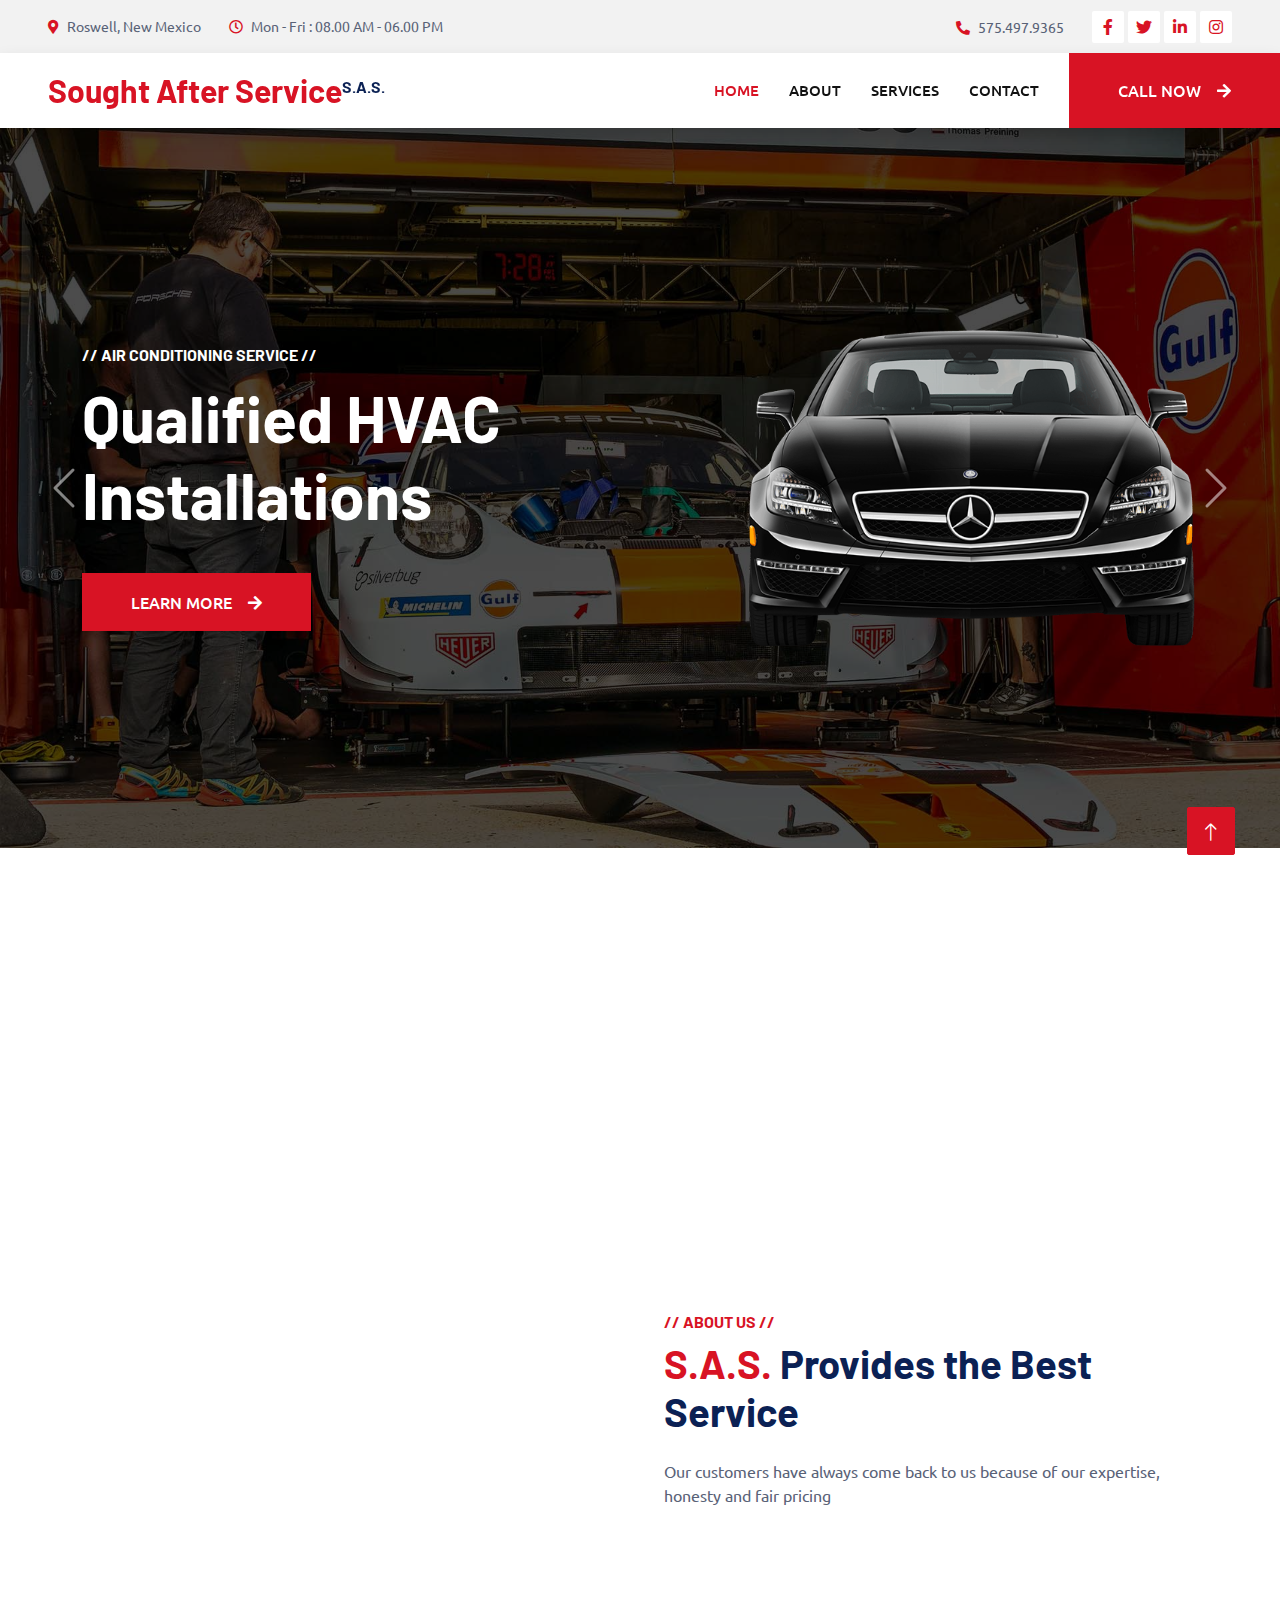
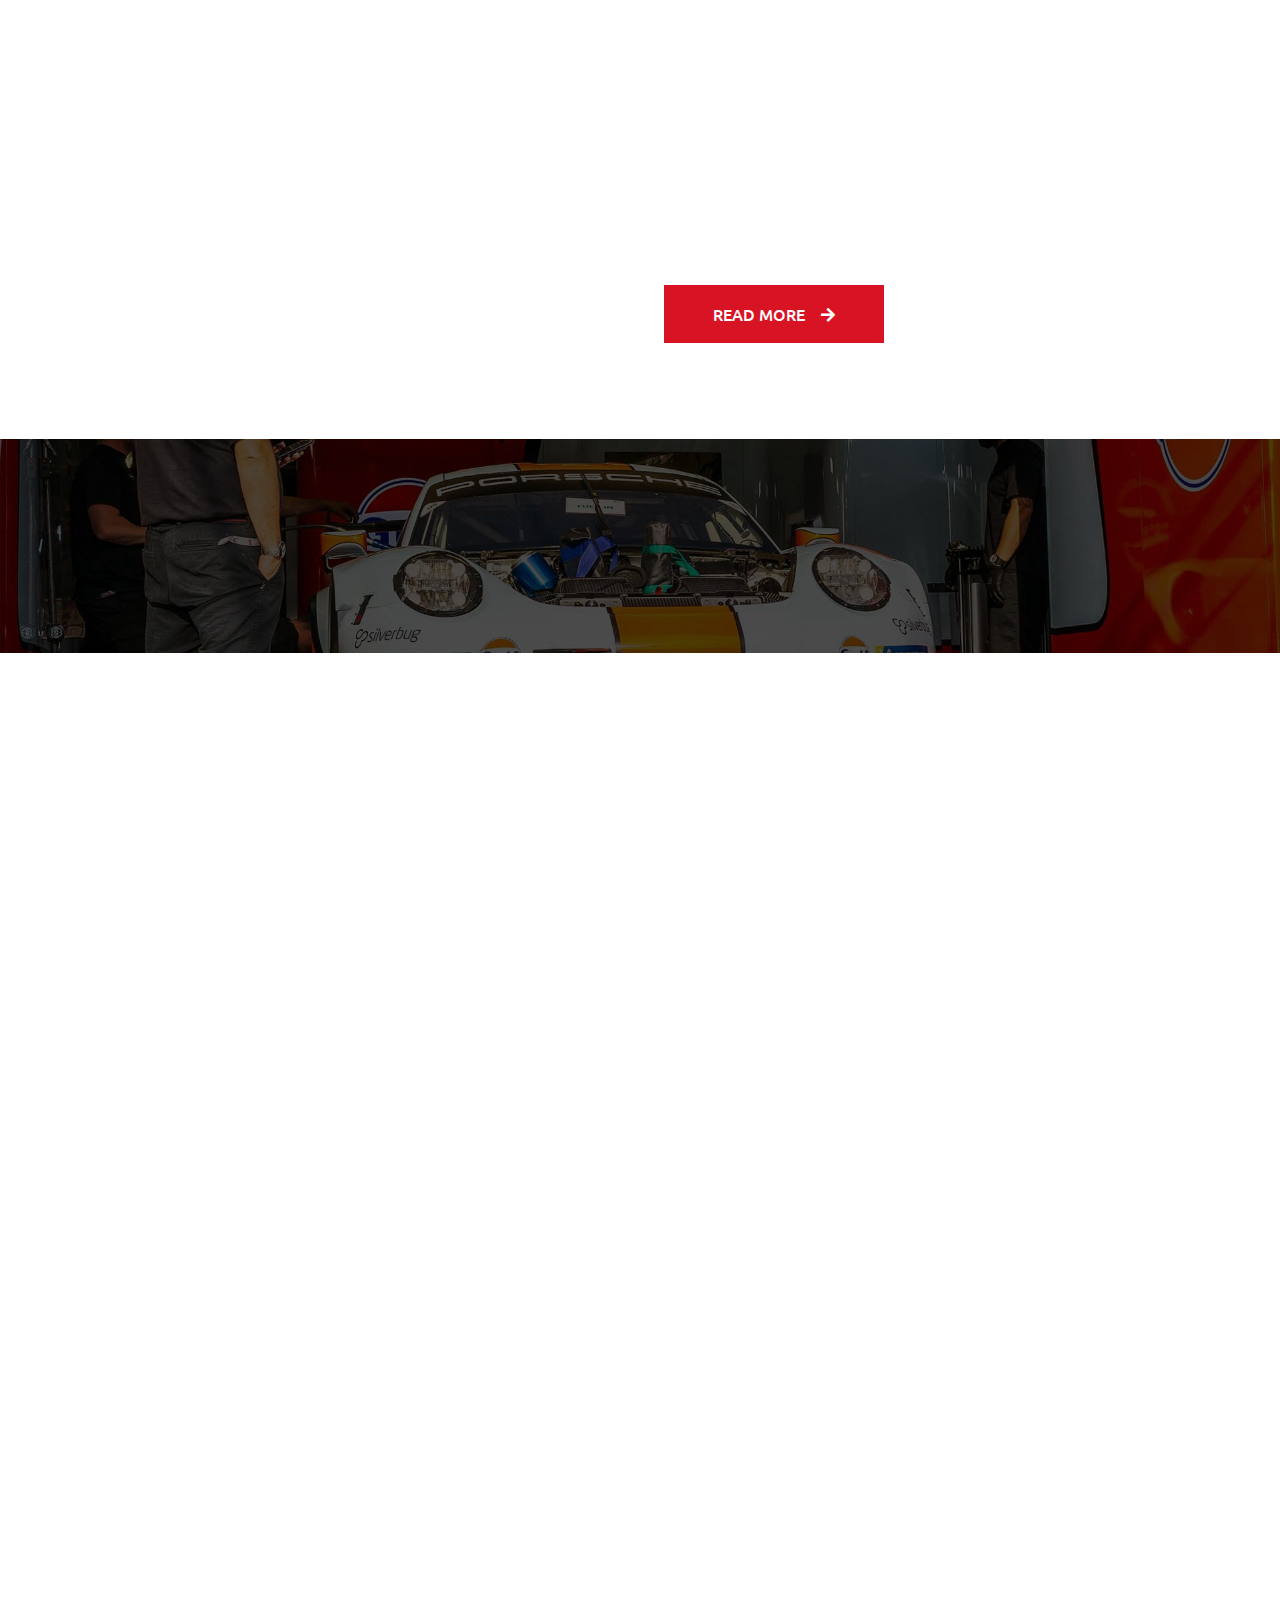
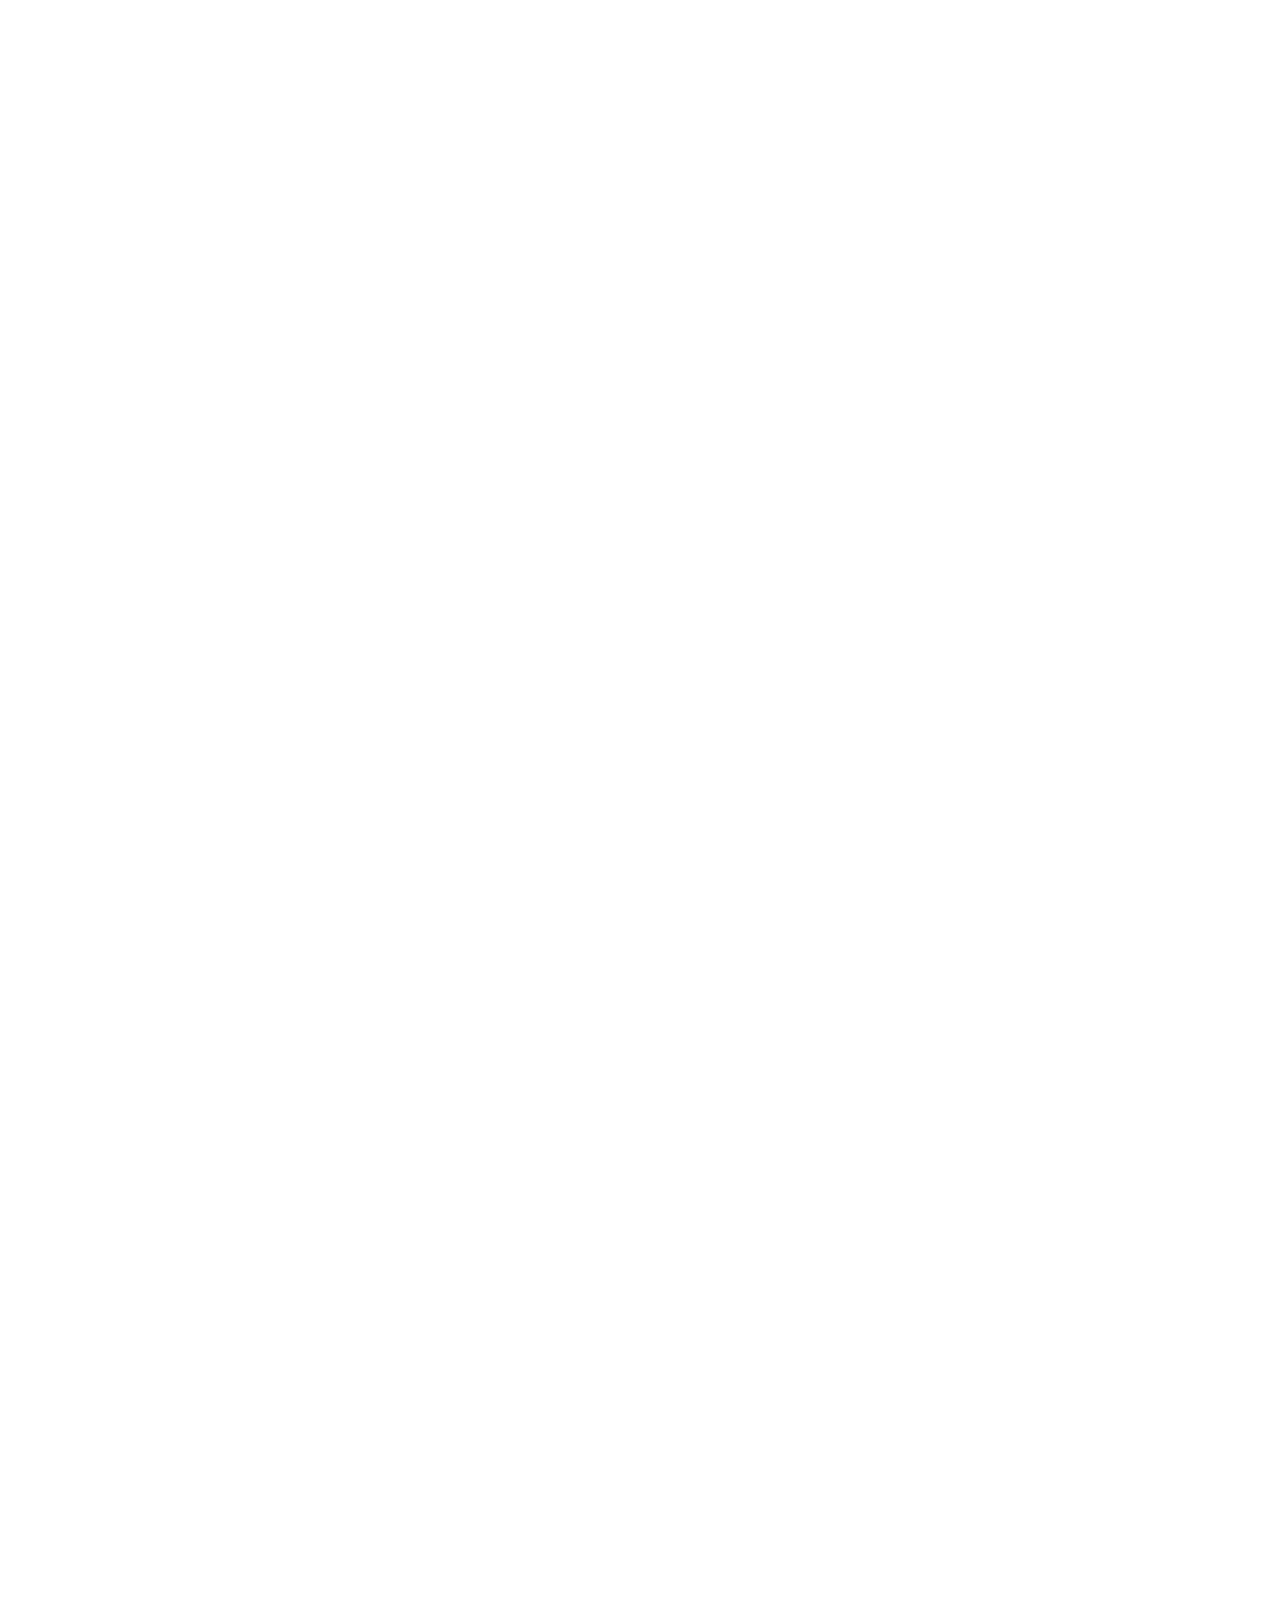
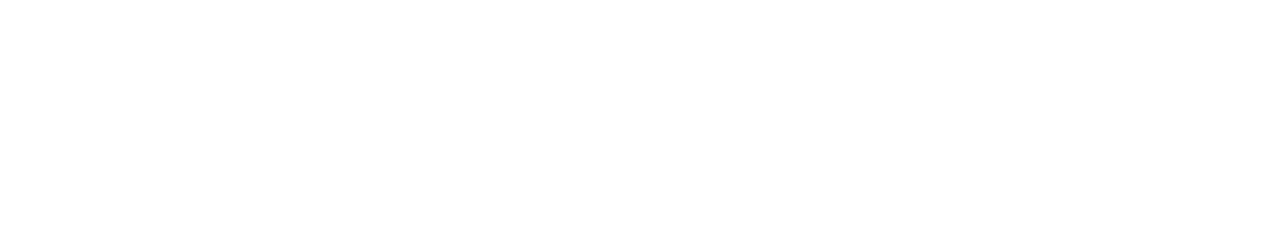
==== index.html @ 03529331 "Text editing to customize for A/C" ====
<!DOCTYPE html>
<html lang="en">

<head>
    <meta charset="utf-8">
    <title>S.A.S. HVAC | Sought After Service</title>
    <meta content="width=device-width, initial-scale=1.0" name="viewport">
    <meta content="" name="keywords">
    <meta content="" name="description">

    <!-- Favicon -->
    <link href="img/favicon.ico" rel="icon">

    <!-- Google Web Fonts -->
    <link rel="preconnect" href="https://fonts.googleapis.com">
    <link rel="preconnect" href="https://fonts.gstatic.com" crossorigin>
    <link href="https://fonts.googleapis.com/css2?family=Barlow:wght@600;700&family=Ubuntu:wght@400;500&display=swap" rel="stylesheet"> 

    <!-- Icon Font Stylesheet -->
    <link href="https://cdnjs.cloudflare.com/ajax/libs/font-awesome/5.10.0/css/all.min.css" rel="stylesheet">
    <link href="https://cdn.jsdelivr.net/npm/bootstrap-icons@1.4.1/font/bootstrap-icons.css" rel="stylesheet">

    <!-- Libraries Stylesheet -->
    <link href="lib/animate/animate.min.css" rel="stylesheet">
    <link href="lib/owlcarousel/assets/owl.carousel.min.css" rel="stylesheet">
    <link href="lib/tempusdominus/css/tempusdominus-bootstrap-4.min.css" rel="stylesheet" />

    <!-- Customized Bootstrap Stylesheet -->
    <link href="css/bootstrap.min.css" rel="stylesheet">

    <!-- Template Stylesheet -->
    <link href="css/style.css" rel="stylesheet">
</head>

<body>
    <!-- Spinner Start -->
    <div id="spinner" class="show bg-white position-fixed translate-middle w-100 vh-100 top-50 start-50 d-flex align-items-center justify-content-center">
        <div class="spinner-border text-primary" style="width: 3rem; height: 3rem;" role="status">
            <span class="sr-only">Loading...</span>
        </div>
    </div>
    <!-- Spinner End -->


    <!-- Topbar Start -->
    <div class="container-fluid bg-light p-0">
        <div class="row gx-0 d-none d-lg-flex">
            <div class="col-lg-7 px-5 text-start">
                <div class="h-100 d-inline-flex align-items-center py-3 me-4">
                    <small class="fa fa-map-marker-alt text-primary me-2"></small>
                    <small>Roswell, New Mexico</small>
                </div>
                <div class="h-100 d-inline-flex align-items-center py-3">
                    <small class="far fa-clock text-primary me-2"></small>
                    <small>Mon - Fri : 08.00 AM - 06.00 PM</small>
                </div>
            </div>
            <div class="col-lg-5 px-5 text-end">
                <div class="h-100 d-inline-flex align-items-center py-3 me-4">
                    <small class="fa fa-phone-alt text-primary me-2"></small>
                    <small>575.497.9365</small>
                </div>
                <div class="h-100 d-inline-flex align-items-center">
                    <a class="btn btn-sm-square bg-white text-primary me-1" href=""><i class="fab fa-facebook-f"></i></a>
                    <a class="btn btn-sm-square bg-white text-primary me-1" href=""><i class="fab fa-twitter"></i></a>
                    <a class="btn btn-sm-square bg-white text-primary me-1" href=""><i class="fab fa-linkedin-in"></i></a>
                    <a class="btn btn-sm-square bg-white text-primary me-0" href=""><i class="fab fa-instagram"></i></a>
                </div>
            </div>
        </div>
    </div>
    <!-- Topbar End -->


    <!-- Navbar Start -->
    <nav class="navbar navbar-expand-lg bg-white navbar-light shadow sticky-top p-0">
        <a href="index.html" class="navbar-brand d-flex align-items-center px-4 px-lg-5">
            <h2 class="m-0 text-primary"></i>Sought After Service</h2><h6>S.A.S.</h6>
        </a>
        <button type="button" class="navbar-toggler me-4" data-bs-toggle="collapse" data-bs-target="#navbarCollapse">
            <span class="navbar-toggler-icon"></span>
        </button>
        <div class="collapse navbar-collapse" id="navbarCollapse">
            <div class="navbar-nav ms-auto p-4 p-lg-0">
                <a href="index.html" class="nav-item nav-link active">Home</a>
                <a href="#about" class="nav-item nav-link">About</a>
                <a href="#service" class="nav-item nav-link">Services</a>
                <a href="#contact" class="nav-item nav-link">Contact</a>
            </div>
            <a href="tel:575-497-9365" class="btn btn-primary py-4 px-lg-5 d-none d-lg-block">Call Now<i class="fa fa-arrow-right ms-3"></i></a>
        </div>
    </nav>
    <!-- Navbar End -->


    <!-- Carousel Start -->
    <div class="container-fluid p-0 mb-5">
        <div id="header-carousel" class="carousel slide" data-bs-ride="carousel">
            <div class="carousel-inner">
                <div class="carousel-item active">
                    <img class="w-100" src="img/carousel-bg-1.jpg" alt="Image">
                    <div class="carousel-caption d-flex align-items-center">
                        <div class="container">
                            <div class="row align-items-center justify-content-center justify-content-lg-start">
                                <div class="col-10 col-lg-7 text-center text-lg-start">
                                    <h6 class="text-white text-uppercase mb-3 animated slideInDown">// Air Conditioning Service //</h6>
                                    <h1 class="display-3 text-white mb-4 pb-3 animated slideInDown">Qualified HVAC Installations</h1>
                                    <a href="" class="btn btn-primary py-3 px-5 animated slideInDown">Learn More<i class="fa fa-arrow-right ms-3"></i></a>
                                </div>
                                <div class="col-lg-5 d-none d-lg-flex animated zoomIn">
                                    <img class="img-fluid" src="img/carousel-1.png" alt="">
                                </div>
                            </div>
                        </div>
                    </div>
                </div>
                <div class="carousel-item">
                    <img class="w-100" src="img/carousel-bg-2.jpg" alt="Image">
                    <div class="carousel-caption d-flex align-items-center">
                        <div class="container">
                            <div class="row align-items-center justify-content-center justify-content-lg-start">
                                <div class="col-10 col-lg-7 text-center text-lg-start">
                                    <h6 class="text-white text-uppercase mb-3 animated slideInDown">// Heating Service //</h6>
                                    <h1 class="display-3 text-white mb-4 pb-3 animated slideInDown">Qualified HVAC Repairs</h1>
                                    <a href="" class="btn btn-primary py-3 px-5 animated slideInDown">Learn More<i class="fa fa-arrow-right ms-3"></i></a>
                                </div>
                                <div class="col-lg-5 d-none d-lg-flex animated zoomIn">
                                    <img class="img-fluid" src="img/carousel-2.png" alt="">
                                </div>
                            </div>
                        </div>
                    </div>
                </div>
            </div>
            <button class="carousel-control-prev" type="button" data-bs-target="#header-carousel"
                data-bs-slide="prev">
                <span class="carousel-control-prev-icon" aria-hidden="true"></span>
                <span class="visually-hidden">Previous</span>
            </button>
            <button class="carousel-control-next" type="button" data-bs-target="#header-carousel"
                data-bs-slide="next">
                <span class="carousel-control-next-icon" aria-hidden="true"></span>
                <span class="visually-hidden">Next</span>
            </button>
        </div>
    </div>
    <!-- Carousel End -->


    <!-- Service Start -->
    <div class="container-xxl py-5">
        <div class="container">
            <div class="row g-4">
                <div class="col-lg-4 col-md-6 wow fadeInUp" data-wow-delay="0.1s">
                    <div class="d-flex py-5 px-4">
                        <i class="fa fa-certificate fa-3x text-primary flex-shrink-0"></i>
                        <div class="ps-4">
                            <h5 class="mb-3">Quality Servicing</h5>
                            <p>We pride ourselves on quality and customer service</p>
                            <a class="text-secondary border-bottom" href="">Read More</a>
                        </div>
                    </div>
                </div>
                <div class="col-lg-4 col-md-6 wow fadeInUp" data-wow-delay="0.3s">
                    <div class="d-flex bg-light py-5 px-4">
                        <i class="fa fa-users-cog fa-3x text-primary flex-shrink-0"></i>
                        <div class="ps-4">
                            <h5 class="mb-3">Expert Workers</h5>
                            <p>Our professionally trained and certified technicians can service all your needs</p>
                            <a class="text-secondary border-bottom" href="">Read More</a>
                        </div>
                    </div>
                </div>
                <div class="col-lg-4 col-md-6 wow fadeInUp" data-wow-delay="0.5s">
                    <div class="d-flex py-5 px-4">
                        <i class="fa fa-tools fa-3x text-primary flex-shrink-0"></i>
                        <div class="ps-4">
                            <h5 class="mb-3">Modern Equipment</h5>
                            <p>Our HVAC technology will achieve sustainability, cost efficiency, and enhanced comfort levels</p>
                            <a class="text-secondary border-bottom" href="">Read More</a>
                        </div>
                    </div>
                </div>
            </div>
        </div>
    </div>
    <!-- Service End -->


    <!-- About Start -->
    <div id="about" class="container-xxl py-5">
        <div class="container">
            <div class="row g-5">
                <div class="col-lg-6 pt-4" style="min-height: 400px;">
                    <div class="position-relative h-100 wow fadeIn" data-wow-delay="0.1s">
                        <img class="position-absolute img-fluid w-100 h-100" src="img/about.jpg" style="object-fit: cover;" alt="">
                        <div class="position-absolute top-0 end-0 mt-n4 me-n4 py-4 px-5" style="background: rgba(0, 0, 0, .08);">
                            <h1 class="display-4 text-white mb-0">+20 <span class="fs-4">Years</span></h1>
                            <h4 class="text-white">Experience</h4>
                        </div>
                    </div>
                </div>
                <div class="col-lg-6">
                    <h6 class="text-primary text-uppercase">// About Us //</h6>
                    <h1 class="mb-4"><span class="text-primary">S.A.S.</span> Provides the Best Service</h1>
                    <p class="mb-4">Our customers have always come back to us because of our expertise, honesty and fair pricing</p>
                    <div class="row g-4 mb-3 pb-3">
                        <div class="col-12 wow fadeIn" data-wow-delay="0.1s">
                            <div class="d-flex">
                                <div class="bg-light d-flex flex-shrink-0 align-items-center justify-content-center mt-1" style="width: 45px; height: 45px;">
                                    <span class="fw-bold text-secondary">01</span>
                                </div>
                                <div class="ps-3">
                                    <h6>Professional & Expert</h6>
                                    <span>Our company is licensed, bonded and insured for both residential and commercial</span>
                                </div>
                            </div>
                        </div>
                        <div class="col-12 wow fadeIn" data-wow-delay="0.3s">
                            <div class="d-flex">
                                <div class="bg-light d-flex flex-shrink-0 align-items-center justify-content-center mt-1" style="width: 45px; height: 45px;">
                                    <span class="fw-bold text-secondary">02</span>
                                </div>
                                <div class="ps-3">
                                    <h6>Quality Servicing</h6>
                                    <span>We will give you all the best options so you can make the best choice for your home or property</span>
                                </div>
                            </div>
                        </div>
                        <div class="col-12 wow fadeIn" data-wow-delay="0.5s">
                            <div class="d-flex">
                                <div class="bg-light d-flex flex-shrink-0 align-items-center justify-content-center mt-1" style="width: 45px; height: 45px;">
                                    <span class="fw-bold text-secondary">03</span>
                                </div>
                                <div class="ps-3">
                                    <h6>Awards Winning Workers</h6>
                                    <span>You’ll be happy to know that our technicians are not commission-based. Unlike other A/C companies, we will not attempt to try to sell you some over-priced unit that is way too powerful for your home</span>
                                </div>
                            </div>
                        </div>
                    </div>
                    <a href="" class="btn btn-primary py-3 px-5">Read More<i class="fa fa-arrow-right ms-3"></i></a>
                </div>
            </div>
        </div>
    </div>
    <!-- About End -->


    <!-- Fact Start -->
    <div class="container-fluid fact bg-dark my-5 py-5">
        <div class="container">
            <div class="row g-4">
                <div class="col-md-6 col-lg-3 text-center wow fadeIn" data-wow-delay="0.1s">
                    <i class="fa fa-check fa-2x text-white mb-3"></i>
                    <h2 class="text-white mb-2" data-toggle="counter-up">20</h2>
                    <p class="text-white mb-0">Years Experience Combined</p>
                </div>
                <div class="col-md-6 col-lg-3 text-center wow fadeIn" data-wow-delay="0.3s">
                    <i class="fa fa-users-cog fa-2x text-white mb-3"></i>
                    <h2 class="text-white mb-2" data-toggle="counter-up">2</h2>
                    <p class="text-white mb-0">Expert Technicians</p>
                </div>
                <div class="col-md-6 col-lg-3 text-center wow fadeIn" data-wow-delay="0.5s">
                    <i class="fa fa-users fa-2x text-white mb-3"></i>
                    <h2 class="text-white mb-2" data-toggle="counter-up">234</h2>
                    <p class="text-white mb-0">Satisfied Clients</p>
                </div>
                <div class="col-md-6 col-lg-3 text-center wow fadeIn" data-wow-delay="0.7s">
                    <i class="fa fa-car fa-2x text-white mb-3"></i>
                    <h2 class="text-white mb-2" data-toggle="counter-up">634</h2>
                    <p class="text-white mb-0">Compleate Projects</p>
                </div>
            </div>
        </div>
    </div>
    <!-- Fact End -->


    <!-- Service Start -->
    <div id="service" class="container-xxl service py-5">
        <div class="container">
            <div class="text-center wow fadeInUp" data-wow-delay="0.1s">
                <h6 class="text-primary text-uppercase">// Our Services //</h6>
                <h1 class="mb-5">Explore Our Services</h1>
            </div>
            <div class="row g-4 wow fadeInUp" data-wow-delay="0.3s">
                <div class="col-lg-4">
                    <div class="nav w-100 nav-pills me-4">
                        <button class="nav-link w-100 d-flex align-items-center text-start p-4 mb-4 active" data-bs-toggle="pill" data-bs-target="#tab-pane-1" type="button">
                            <h4 class="m-0">A/C Diagnostic</h4>
                        </button>
                        <button class="nav-link w-100 d-flex align-items-center text-start p-4 mb-4" data-bs-toggle="pill" data-bs-target="#tab-pane-2" type="button">
                            <h4 class="m-0">Heat Diagnostic</h4>
                        </button>
                        <button class="nav-link w-100 d-flex align-items-center text-start p-4 mb-4" data-bs-toggle="pill" data-bs-target="#tab-pane-3" type="button">
                            <h4 class="m-0">Residential Servicing</h4>
                        </button>
                        <button class="nav-link w-100 d-flex align-items-center text-start p-4 mb-0" data-bs-toggle="pill" data-bs-target="#tab-pane-4" type="button">
                            <h4 class="m-0">Commercial Servicing</h4>
                        </button>
                    </div>
                </div>
                <div class="col-lg-8">
                    <div class="tab-content w-100">
                        <div class="tab-pane fade show active" id="tab-pane-1">
                            <div class="row g-4">
                                <div class="col-md-6" style="min-height: 350px;">
                                    <div class="position-relative h-100">
                                        <img class="position-absolute img-fluid w-100 h-100" src="img/service-1.jpg"
                                            style="object-fit: cover;" alt="">
                                    </div>
                                </div>
                                <div class="col-md-6">
                                    <h3 class="mb-3">Experience In Air Conditioning Servicing</h3>
                                    <p class="mb-4">We provide and service all brands and sizes of air conditioning & filtering systems as well as exhaust fans, evaporative coolers, walk-in coolers & freezers</p>
                                    <p><i class="fa fa-check text-success me-3"></i>Quality Servicing</p>
                                    <p><i class="fa fa-check text-success me-3"></i>Expert Workers</p>
                                    <p><i class="fa fa-check text-success me-3"></i>Modern Equipment</p>
                                </div>
                            </div>
                        </div>
                        <div class="tab-pane fade" id="tab-pane-2">
                            <div class="row g-4">
                                <div class="col-md-6" style="min-height: 350px;">
                                    <div class="position-relative h-100">
                                        <img class="position-absolute img-fluid w-100 h-100" src="img/service-2.jpg"
                                            style="object-fit: cover;" alt="">
                                    </div>
                                </div>
                                <div class="col-md-6">
                                    <h3 class="mb-3">Experience In Heat Servicing</h3>
                                    <p class="mb-4">HVAC systems can do more than cool and heat. HVAC can include Indoor Air Quality (IAQ) accessories such as: Hi-efficiency air filtration, Outside Air = fresh filtered Air from outside</p>
                                    <p><i class="fa fa-check text-success me-3"></i>Quality Servicing</p>
                                    <p><i class="fa fa-check text-success me-3"></i>Expert Workers</p>
                                    <p><i class="fa fa-check text-success me-3"></i>Modern Equipment</p>
                                </div>
                            </div>
                        </div>
                        <div class="tab-pane fade" id="tab-pane-3">
                            <div class="row g-4">
                                <div class="col-md-6" style="min-height: 350px;">
                                    <div class="position-relative h-100">
                                        <img class="position-absolute img-fluid w-100 h-100" src="img/service-3.jpg"
                                            style="object-fit: cover;" alt="">
                                    </div>
                                </div>
                                <div class="col-md-6">
                                    <h3 class="mb-3">Experience In Residential Servicing</h3>
                                    <p class="mb-4">We still believe good customers are made one hand shake at a time</p>
                                    <p><i class="fa fa-check text-success me-3"></i>Quality Servicing</p>
                                    <p><i class="fa fa-check text-success me-3"></i>Expert Workers</p>
                                    <p><i class="fa fa-check text-success me-3"></i>Modern Equipment</p>
                                </div>
                            </div>
                        </div>
                        <div class="tab-pane fade" id="tab-pane-4">
                            <div class="row g-4">
                                <div class="col-md-6" style="min-height: 350px;">
                                    <div class="position-relative h-100">
                                        <img class="position-absolute img-fluid w-100 h-100" src="img/service-4.jpg"
                                            style="object-fit: cover;" alt="">
                                    </div>
                                </div>
                                <div class="col-md-6">
                                    <h3 class="mb-3">Experience In Commercial Servicing</h3>
                                    <p class="mb-4">We Provide and install Custom refrigeration systems, walk-in cooler s and walk-in Freezers from small under counter beverage coolers to large warehouse sizes also process cooling for products and production</p>
                                    <p><i class="fa fa-check text-success me-3"></i>Quality Servicing</p>
                                    <p><i class="fa fa-check text-success me-3"></i>Expert Workers</p>
                                    <p><i class="fa fa-check text-success me-3"></i>Modern Equipment</p>
                                </div>
                            </div>
                        </div>
                    </div>
                </div>
            </div>
        </div>
    </div>
    <!-- Service End -->


    <!-- Booking Start -->
    <div id="contact" class="container-fluid bg-secondary booking my-5 wow fadeInUp" data-wow-delay="0.1s">
        <div class="container">
            <div class="row gx-5">
                <div class="col-lg-6 py-5">
                    <div class="py-5">
                        <h1 class="text-white mb-4">Certified and Award Winning Car Repair Service Provider</h1>
                        <p class="text-white mb-0">Eirmod sed tempor lorem ut dolores. Aliquyam sit sadipscing kasd ipsum. Dolor ea et dolore et at sea ea at dolor, justo ipsum duo rebum sea invidunt voluptua. Eos vero eos vero ea et dolore eirmod et. Dolores diam duo invidunt lorem. Elitr ut dolores magna sit. Sea dolore sanctus sed et. Takimata takimata sanctus sed.</p>
                    </div>
                </div>
                <div class="col-lg-6">
                    <div class="bg-primary h-100 d-flex flex-column justify-content-center text-center p-5 wow zoomIn" data-wow-delay="0.6s">
                        <h1 class="text-white mb-4">Book For A Service</h1>
                        <form>
                            <div class="row g-3">
                                <div class="col-12 col-sm-6">
                                    <input type="text" class="form-control border-0" placeholder="Your Name" style="height: 55px;">
                                </div>
                                <div class="col-12 col-sm-6">
                                    <input type="email" class="form-control border-0" placeholder="Your Email" style="height: 55px;">
                                </div>
                                <div class="col-12 col-sm-6">
                                    <select class="form-select border-0" style="height: 55px;">
                                        <option selected>Select A Service</option>
                                        <option value="1">Service 1</option>
                                        <option value="2">Service 2</option>
                                        <option value="3">Service 3</option>
                                    </select>
                                </div>
                                <div class="col-12 col-sm-6">
                                    <div class="date" id="date1" data-target-input="nearest">
                                        <input type="text"
                                            class="form-control border-0 datetimepicker-input"
                                            placeholder="Service Date" data-target="#date1" data-toggle="datetimepicker" style="height: 55px;">
                                    </div>
                                </div>
                                <div class="col-12">
                                    <textarea class="form-control border-0" placeholder="Special Request"></textarea>
                                </div>
                                <div class="col-12">
                                    <button class="btn btn-secondary w-100 py-3" type="submit">Book Now</button>
                                </div>
                            </div>
                        </form>
                    </div>
                </div>
            </div>
        </div>
    </div>
    <!-- Booking End -->


    <!-- Team Start -->
    <div class="container-xxl py-5">
        <div class="container">
            <div class="text-center wow fadeInUp" data-wow-delay="0.1s">
                <h6 class="text-primary text-uppercase">// Our Technicians //</h6>
                <h1 class="mb-5">Our Expert Technicians</h1>
            </div>
            <div class="row g-4">
                <div class="col-lg-3 col-md-6 wow fadeInUp" data-wow-delay="0.1s">
                    <div class="team-item">
                        <div class="position-relative overflow-hidden">
                            <img class="img-fluid" src="img/team-1.jpg" alt="">
                            <div class="team-overlay position-absolute start-0 top-0 w-100 h-100">
                                <a class="btn btn-square mx-1" href=""><i class="fab fa-facebook-f"></i></a>
                                <a class="btn btn-square mx-1" href=""><i class="fab fa-twitter"></i></a>
                                <a class="btn btn-square mx-1" href=""><i class="fab fa-instagram"></i></a>
                            </div>
                        </div>
                        <div class="bg-light text-center p-4">
                            <h5 class="fw-bold mb-0">Full Name</h5>
                            <small>Designation</small>
                        </div>
                    </div>
                </div>
                <div class="col-lg-3 col-md-6 wow fadeInUp" data-wow-delay="0.3s">
                    <div class="team-item">
                        <div class="position-relative overflow-hidden">
                            <img class="img-fluid" src="img/team-2.jpg" alt="">
                            <div class="team-overlay position-absolute start-0 top-0 w-100 h-100">
                                <a class="btn btn-square mx-1" href=""><i class="fab fa-facebook-f"></i></a>
                                <a class="btn btn-square mx-1" href=""><i class="fab fa-twitter"></i></a>
                                <a class="btn btn-square mx-1" href=""><i class="fab fa-instagram"></i></a>
                            </div>
                        </div>
                        <div class="bg-light text-center p-4">
                            <h5 class="fw-bold mb-0">Full Name</h5>
                            <small>Designation</small>
                        </div>
                    </div>
                </div>
                <div class="col-lg-3 col-md-6 wow fadeInUp" data-wow-delay="0.5s">
                    <div class="team-item">
                        <div class="position-relative overflow-hidden">
                            <img class="img-fluid" src="img/team-3.jpg" alt="">
                            <div class="team-overlay position-absolute start-0 top-0 w-100 h-100">
                                <a class="btn btn-square mx-1" href=""><i class="fab fa-facebook-f"></i></a>
                                <a class="btn btn-square mx-1" href=""><i class="fab fa-twitter"></i></a>
                                <a class="btn btn-square mx-1" href=""><i class="fab fa-instagram"></i></a>
                            </div>
                        </div>
                        <div class="bg-light text-center p-4">
                            <h5 class="fw-bold mb-0">Full Name</h5>
                            <small>Designation</small>
                        </div>
                    </div>
                </div>
                <div class="col-lg-3 col-md-6 wow fadeInUp" data-wow-delay="0.7s">
                    <div class="team-item">
                        <div class="position-relative overflow-hidden">
                            <img class="img-fluid" src="img/team-4.jpg" alt="">
                            <div class="team-overlay position-absolute start-0 top-0 w-100 h-100">
                                <a class="btn btn-square mx-1" href=""><i class="fab fa-facebook-f"></i></a>
                                <a class="btn btn-square mx-1" href=""><i class="fab fa-twitter"></i></a>
                                <a class="btn btn-square mx-1" href=""><i class="fab fa-instagram"></i></a>
                            </div>
                        </div>
                        <div class="bg-light text-center p-4">
                            <h5 class="fw-bold mb-0">Full Name</h5>
                            <small>Designation</small>
                        </div>
                    </div>
                </div>
            </div>
        </div>
    </div>
    <!-- Team End -->


    <!-- Testimonial Start -->
    <div class="container-xxl py-5 wow fadeInUp" data-wow-delay="0.1s">
        <div class="container">
            <div class="text-center">
                <h6 class="text-primary text-uppercase">// Testimonial //</h6>
                <h1 class="mb-5">Our Clients Say!</h1>
            </div>
            <div class="owl-carousel testimonial-carousel position-relative">
                <div class="testimonial-item text-center">
                    <img class="bg-light rounded-circle p-2 mx-auto mb-3" src="img/testimonial-1.jpg" style="width: 80px; height: 80px;">
                    <h5 class="mb-0">Client Name</h5>
                    <p>Profession</p>
                    <div class="testimonial-text bg-light text-center p-4">
                    <p class="mb-0">Tempor erat elitr rebum at clita. Diam dolor diam ipsum sit diam amet diam et eos. Clita erat ipsum et lorem et sit.</p>
                    </div>
                </div>
                <div class="testimonial-item text-center">
                    <img class="bg-light rounded-circle p-2 mx-auto mb-3" src="img/testimonial-2.jpg" style="width: 80px; height: 80px;">
                    <h5 class="mb-0">Client Name</h5>
                    <p>Profession</p>
                    <div class="testimonial-text bg-light text-center p-4">
                    <p class="mb-0">Tempor erat elitr rebum at clita. Diam dolor diam ipsum sit diam amet diam et eos. Clita erat ipsum et lorem et sit.</p>
                    </div>
                </div>
                <div class="testimonial-item text-center">
                    <img class="bg-light rounded-circle p-2 mx-auto mb-3" src="img/testimonial-3.jpg" style="width: 80px; height: 80px;">
                    <h5 class="mb-0">Client Name</h5>
                    <p>Profession</p>
                    <div class="testimonial-text bg-light text-center p-4">
                    <p class="mb-0">Tempor erat elitr rebum at clita. Diam dolor diam ipsum sit diam amet diam et eos. Clita erat ipsum et lorem et sit.</p>
                    </div>
                </div>
                <div class="testimonial-item text-center">
                    <img class="bg-light rounded-circle p-2 mx-auto mb-3" src="img/testimonial-4.jpg" style="width: 80px; height: 80px;">
                    <h5 class="mb-0">Client Name</h5>
                    <p>Profession</p>
                    <div class="testimonial-text bg-light text-center p-4">
                    <p class="mb-0">Tempor erat elitr rebum at clita. Diam dolor diam ipsum sit diam amet diam et eos. Clita erat ipsum et lorem et sit.</p>
                    </div>
                </div>
            </div>
        </div>
    </div>
    <!-- Testimonial End -->


    <!-- Footer Start -->
    <div class="container-fluid bg-dark text-light footer pt-5 mt-5 wow fadeIn" data-wow-delay="0.1s">
        <div class="container py-5">
            <div class="row g-5">
                <div class="col-lg-3 col-md-6">
                    <h4 class="text-light mb-4">Serving</h4>
                    <p class="mb-2"><i class="fa fa-map-marker-alt me-3"></i>Roswell, New Mexico, USA</p>
                    <p class="mb-2"><i class="fa fa-phone-alt me-3"></i>575.497.9365</p>
                    <p class="mb-2"><i class="fa fa-envelope me-3"></i>info@example.com</p>
                    <div class="d-flex pt-2">
                        <a class="btn btn-outline-light btn-social" href=""><i class="fab fa-twitter"></i></a>
                        <a class="btn btn-outline-light btn-social" href=""><i class="fab fa-facebook-f"></i></a>
                        <a class="btn btn-outline-light btn-social" href=""><i class="fab fa-youtube"></i></a>
                        <a class="btn btn-outline-light btn-social" href=""><i class="fab fa-linkedin-in"></i></a>
                    </div>
                </div>
                <div class="col-lg-3 col-md-6">
                    <h4 class="text-light mb-4">Opening Hours</h4>
                    <h6 class="text-light">Monday - Friday:</h6>
                    <p class="mb-4">09.00 AM - 09.00 PM</p>
                    <h6 class="text-light">Saturday - Sunday:</h6>
                    <p class="mb-0">09.00 AM - 12.00 PM</p>
                </div>
                <div class="col-lg-3 col-md-6">
                    <h4 class="text-light mb-4">Services</h4>
                    <a class="btn btn-link" href="">Diagnostic Test</a>
                    <a class="btn btn-link" href="">Engine Servicing</a>
                    <a class="btn btn-link" href="">Tires Replacement</a>
                    <a class="btn btn-link" href="">Oil Changing</a>
                    <a class="btn btn-link" href="">Vacuam Cleaning</a>
                </div>
                <div class="col-lg-3 col-md-6">
                    <h4 class="text-light mb-4">Newsletter</h4>
                    <p>Dolor amet sit justo amet elitr clita ipsum elitr est.</p>
                    <div class="position-relative mx-auto" style="max-width: 400px;">
                        <input class="form-control border-0 w-100 py-3 ps-4 pe-5" type="text" placeholder="Your email">
                        <button type="button" class="btn btn-primary py-2 position-absolute top-0 end-0 mt-2 me-2">SignUp</button>
                    </div>
                </div>
            </div>
        </div>
        <div class="container">
            <div class="copyright">
                <div class="row">
                    <div class="col-md-6 text-center text-md-start mb-3 mb-md-0">
                        &copy; S.A.S. 2023, All Right Reserved.

                    </div>
                    <div class="col-md-6 text-center text-md-end">
                        <div class="footer-menu">
                            <a href="">Home</a>
                            <a href="">Cookies</a>
                            <a href="">Help</a>
                            <a href="">FAQs</a>
                        </div>
                    </div>
                </div>
            </div>
        </div>
    </div>
    <!-- Footer End -->


    <!-- Back to Top -->
    <a href="#" class="btn btn-lg btn-primary btn-lg-square back-to-top"><i class="bi bi-arrow-up"></i></a>


    <!-- JavaScript Libraries -->
    <script src="https://code.jquery.com/jquery-3.4.1.min.js"></script>
    <script src="https://cdn.jsdelivr.net/npm/bootstrap@5.0.0/dist/js/bootstrap.bundle.min.js"></script>
    <script src="lib/wow/wow.min.js"></script>
    <script src="lib/easing/easing.min.js"></script>
    <script src="lib/waypoints/waypoints.min.js"></script>
    <script src="lib/counterup/counterup.min.js"></script>
    <script src="lib/owlcarousel/owl.carousel.min.js"></script>
    <script src="lib/tempusdominus/js/moment.min.js"></script>
    <script src="lib/tempusdominus/js/moment-timezone.min.js"></script>
    <script src="lib/tempusdominus/js/tempusdominus-bootstrap-4.min.js"></script>

    <!-- Template Javascript -->
    <script src="js/main.js"></script>
</body>

</html>
---- css/style.css ----
/********** Template CSS **********/
:root {
    --primary: #D81324;
    --secondary: #0B2154;
    --light: #F2F2F2;
    --dark: #111111;
}

.fw-medium {
    font-weight: 600 !important;
}

.back-to-top {
    position: fixed;
    display: none;
    right: 45px;
    bottom: 45px;
    z-index: 99;
}


/*** Spinner ***/
#spinner {
    opacity: 0;
    visibility: hidden;
    transition: opacity .5s ease-out, visibility 0s linear .5s;
    z-index: 99999;
}

#spinner.show {
    transition: opacity .5s ease-out, visibility 0s linear 0s;
    visibility: visible;
    opacity: 1;
}


/*** Button ***/
.btn {
    font-weight: 500;
    text-transform: uppercase;
    transition: .5s;
}

.btn.btn-primary,
.btn.btn-secondary {
    color: #FFFFFF;
}

.btn-square {
    width: 38px;
    height: 38px;
}

.btn-sm-square {
    width: 32px;
    height: 32px;
}

.btn-lg-square {
    width: 48px;
    height: 48px;
}

.btn-square,
.btn-sm-square,
.btn-lg-square {
    padding: 0;
    display: flex;
    align-items: center;
    justify-content: center;
    font-weight: normal;
    border-radius: 2px;
}


/*** Navbar ***/
.navbar .dropdown-toggle::after {
    border: none;
    content: "\f107";
    font-family: "Font Awesome 5 Free";
    font-weight: 900;
    vertical-align: middle;
    margin-left: 8px;
}

.navbar-light .navbar-nav .nav-link {
    margin-right: 30px;
    padding: 25px 0;
    color: #FFFFFF;
    font-size: 15px;
    text-transform: uppercase;
    outline: none;
}

.navbar-light .navbar-nav .nav-link:hover,
.navbar-light .navbar-nav .nav-link.active {
    color: var(--primary);
}

@media (max-width: 991.98px) {
    .navbar-light .navbar-nav .nav-link  {
        margin-right: 0;
        padding: 10px 0;
    }

    .navbar-light .navbar-nav {
        border-top: 1px solid #EEEEEE;
    }
}

.navbar-light .navbar-brand,
.navbar-light a.btn {
    height: 75px;
}

.navbar-light .navbar-nav .nav-link {
    color: var(--dark);
    font-weight: 500;
}

.navbar-light.sticky-top {
    top: -100px;
    transition: .5s;
}

@media (min-width: 992px) {
    .navbar .nav-item .dropdown-menu {
        display: block;
        border: none;
        margin-top: 0;
        top: 150%;
        opacity: 0;
        visibility: hidden;
        transition: .5s;
    }

    .navbar .nav-item:hover .dropdown-menu {
        top: 100%;
        visibility: visible;
        transition: .5s;
        opacity: 1;
    }
}


/*** Header ***/
.carousel-caption {
    top: 0;
    left: 0;
    right: 0;
    bottom: 0;
    background: rgba(0, 0, 0, .7);
    z-index: 1;
}

.carousel-control-prev,
.carousel-control-next {
    width: 10%;
}

.carousel-control-prev-icon,
.carousel-control-next-icon {
    width: 3rem;
    height: 3rem;
}

@media (max-width: 768px) {
    #header-carousel .carousel-item {
        position: relative;
        min-height: 450px;
    }
    
    #header-carousel .carousel-item img {
        position: absolute;
        width: 100%;
        height: 100%;
        object-fit: cover;
    }
}

.page-header {
    background-position: center center;
    background-repeat: no-repeat;
    background-size: cover;
}

.page-header-inner {
    background: rgba(0, 0, 0, .7);
}

.breadcrumb-item + .breadcrumb-item::before {
    color: var(--light);
}


/*** Facts ***/
.fact {
    background: linear-gradient(rgba(0, 0, 0, .7), rgba(0, 0, 0, .7)), url(../img/carousel-bg-1.jpg);
    background-position: center center;
    background-repeat: no-repeat;
    background-size: cover;
}


/*** Service ***/
.service .nav .nav-link {
    background: var(--light);
    transition: .5s;
}

.service .nav .nav-link.active {
    background: var(--primary);
}

.service .nav .nav-link.active h4 {
    color: #FFFFFF !important;
}


/*** Booking ***/
.booking {
    background: linear-gradient(rgba(0, 0, 0, .7), rgba(0, 0, 0, .7)), url(../img/carousel-bg-2.jpg) center center no-repeat;
    background-size: cover;
}

.bootstrap-datetimepicker-widget.bottom {
    top: auto !important;
}

.bootstrap-datetimepicker-widget .table * {
    border-bottom-width: 0px;
}

.bootstrap-datetimepicker-widget .table th {
    font-weight: 500;
}

.bootstrap-datetimepicker-widget.dropdown-menu {
    padding: 10px;
    border-radius: 2px;
}

.bootstrap-datetimepicker-widget table td.active,
.bootstrap-datetimepicker-widget table td.active:hover {
    background: var(--primary);
}

.bootstrap-datetimepicker-widget table td.today::before {
    border-bottom-color: var(--primary);
}


/*** Team ***/
.team-item .team-overlay {
    display: flex;
    align-items: center;
    justify-content: center;
    background: var(--primary);
    transform: scale(0);
    transition: .5s;
}

.team-item:hover .team-overlay {
    transform: scale(1);
}

.team-item .team-overlay .btn {
    color: var(--primary);
    background: #FFFFFF;
}

.team-item .team-overlay .btn:hover {
    color: #FFFFFF;
    background: var(--secondary)
}


/*** Testimonial ***/
.testimonial-carousel .owl-item .testimonial-text,
.testimonial-carousel .owl-item.center .testimonial-text * {
    transition: .5s;
}

.testimonial-carousel .owl-item.center .testimonial-text {
    background: var(--primary) !important;
}

.testimonial-carousel .owl-item.center .testimonial-text * {
    color: #FFFFFF !important;
}

.testimonial-carousel .owl-dots {
    margin-top: 24px;
    display: flex;
    align-items: flex-end;
    justify-content: center;
}

.testimonial-carousel .owl-dot {
    position: relative;
    display: inline-block;
    margin: 0 5px;
    width: 15px;
    height: 15px;
    border: 1px solid #CCCCCC;
    transition: .5s;
}

.testimonial-carousel .owl-dot.active {
    background: var(--primary);
    border-color: var(--primary);
}


/*** Footer ***/
.footer {
    background: linear-gradient(rgba(0, 0, 0, .9), rgba(0, 0, 0, .9)), url(../img/carousel-bg-1.jpg) center center no-repeat;
    background-size: cover;
}

.footer .btn.btn-social {
    margin-right: 5px;
    width: 35px;
    height: 35px;
    display: flex;
    align-items: center;
    justify-content: center;
    color: var(--light);
    border: 1px solid #FFFFFF;
    border-radius: 35px;
    transition: .3s;
}

.footer .btn.btn-social:hover {
    color: var(--primary);
}

.footer .btn.btn-link {
    display: block;
    margin-bottom: 5px;
    padding: 0;
    text-align: left;
    color: #FFFFFF;
    font-size: 15px;
    font-weight: normal;
    text-transform: capitalize;
    transition: .3s;
}

.footer .btn.btn-link::before {
    position: relative;
    content: "\f105";
    font-family: "Font Awesome 5 Free";
    font-weight: 900;
    margin-right: 10px;
}

.footer .btn.btn-link:hover {
    letter-spacing: 1px;
    box-shadow: none;
}

.footer .copyright {
    padding: 25px 0;
    font-size: 15px;
    border-top: 1px solid rgba(256, 256, 256, .1);
}

.footer .copyright a {
    color: var(--light);
}

.footer .footer-menu a {
    margin-right: 15px;
    padding-right: 15px;
    border-right: 1px solid rgba(255, 255, 255, .3);
}

.footer .footer-menu a:last-child {
    margin-right: 0;
    padding-right: 0;
    border-right: none;
}
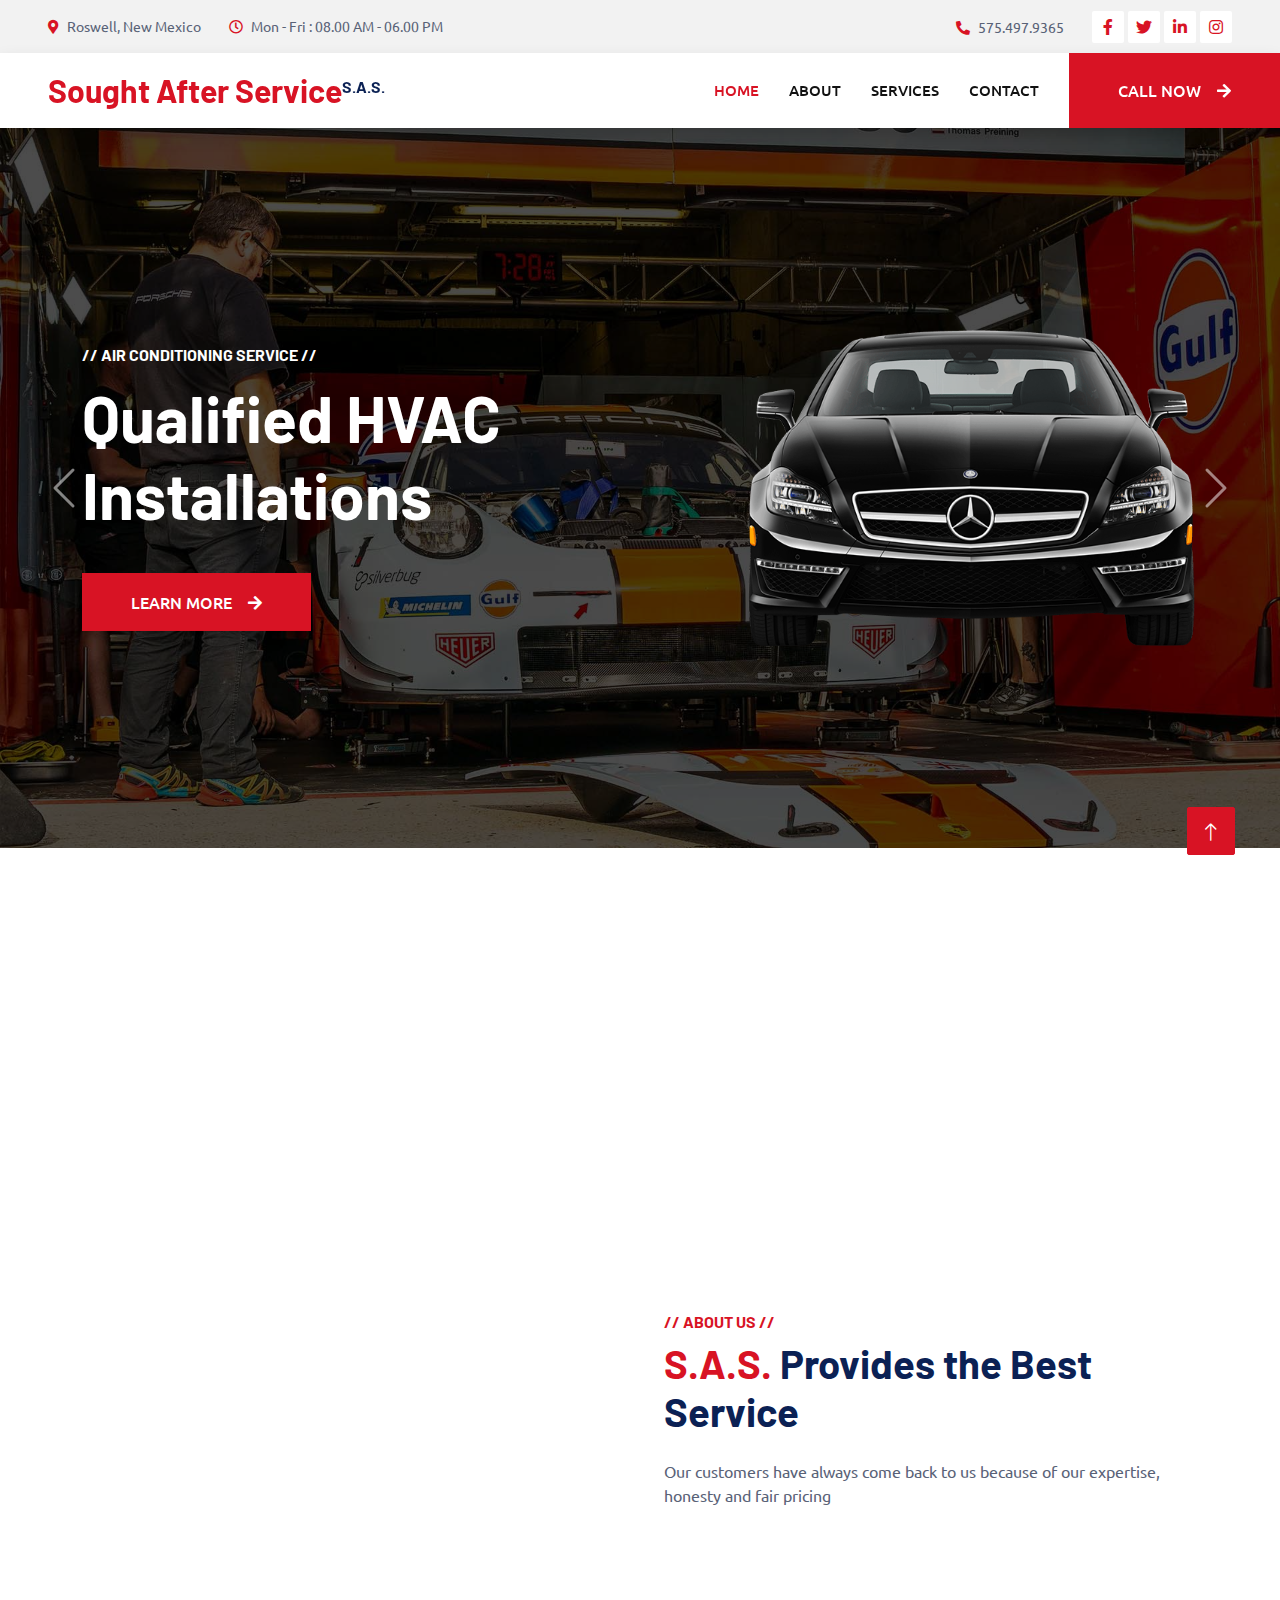
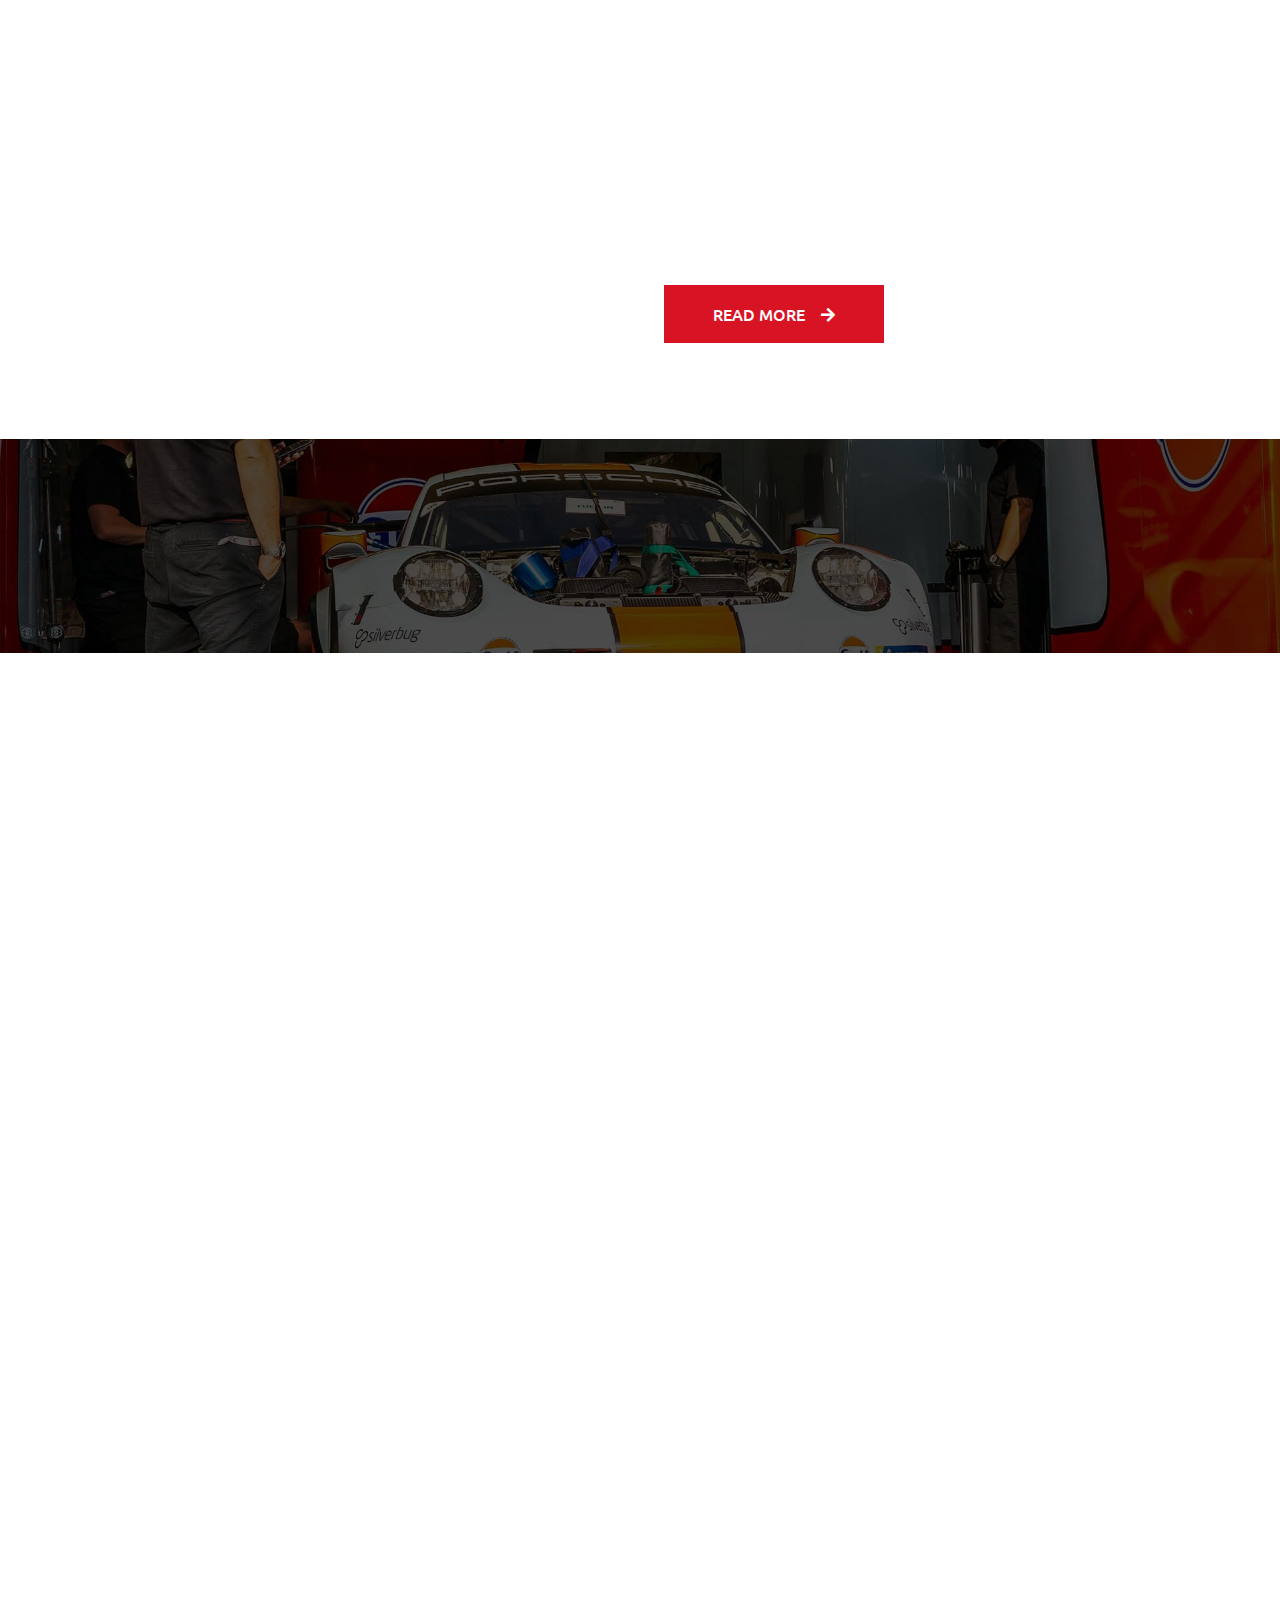
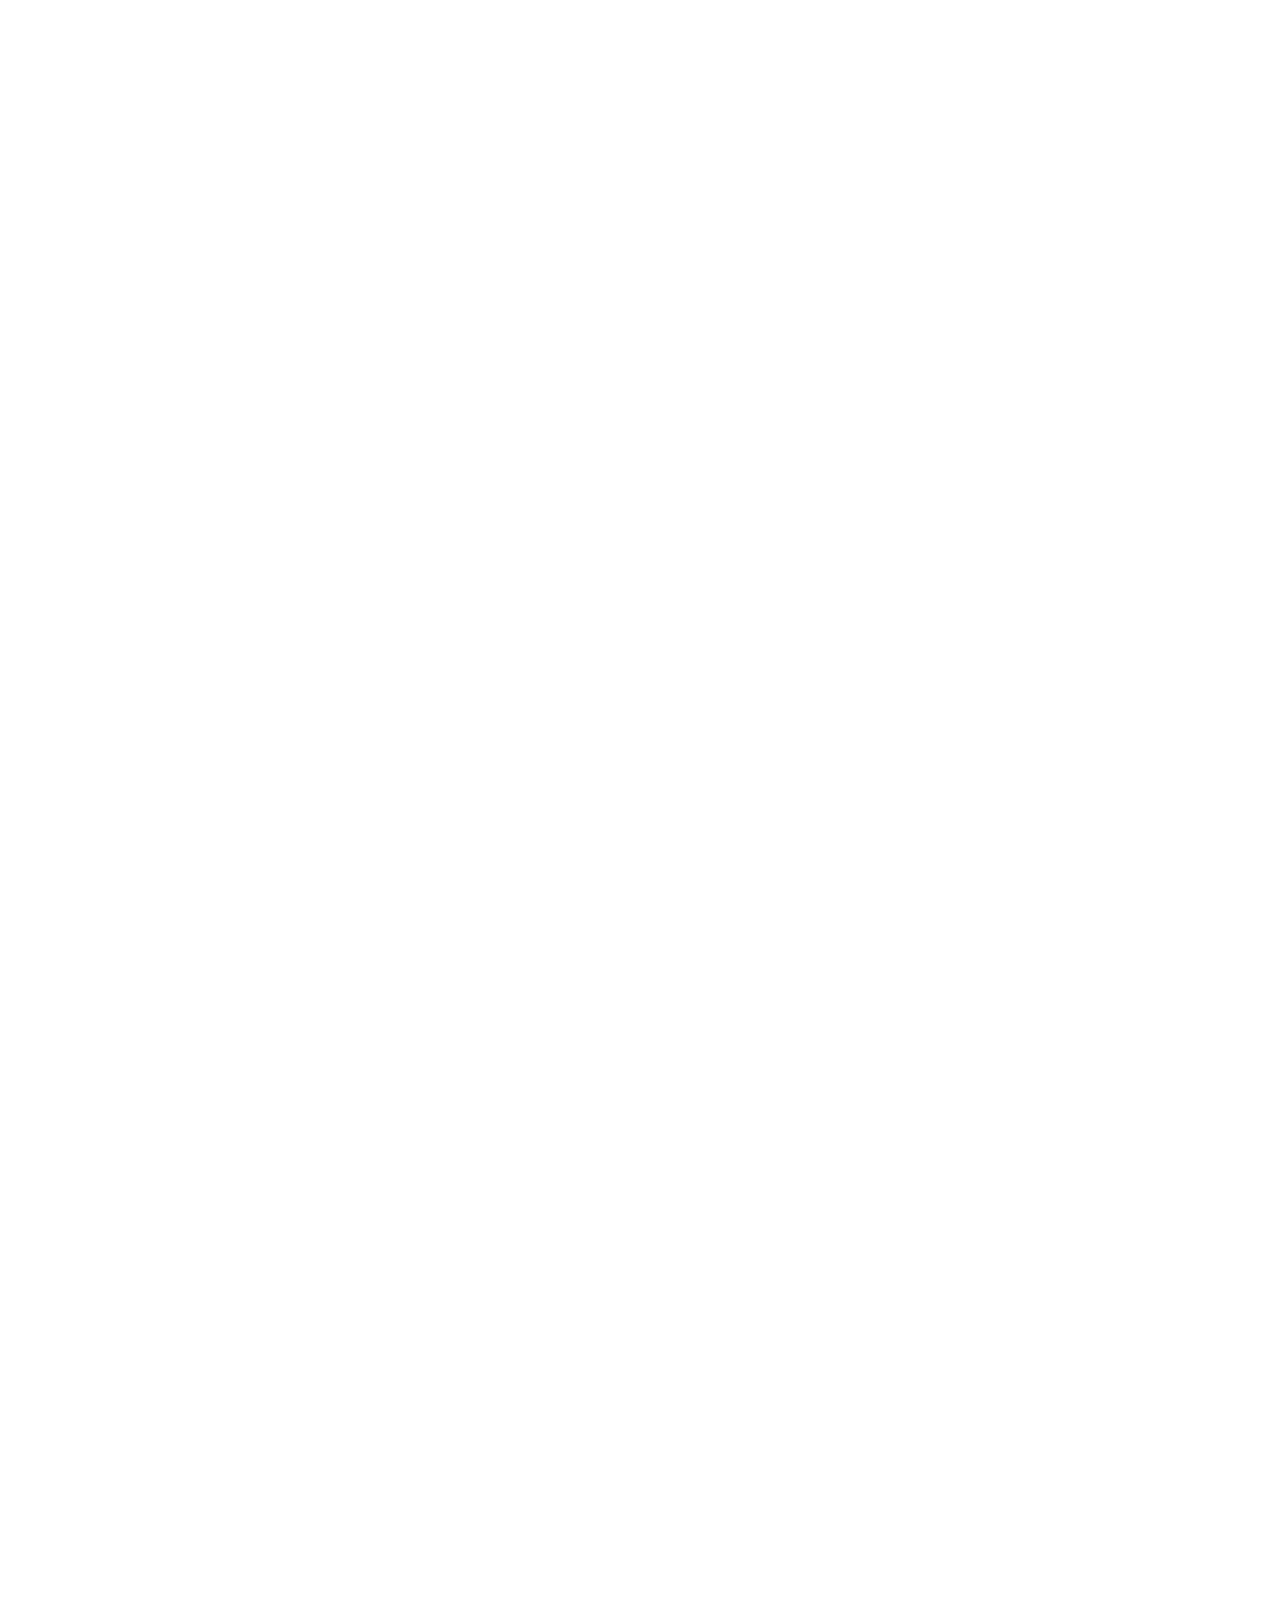
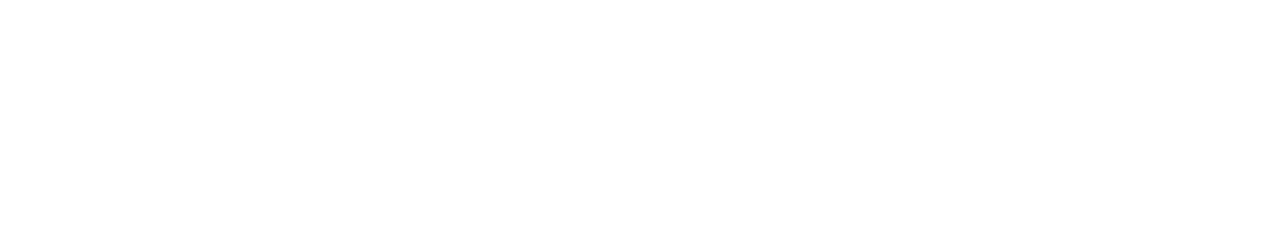
==== commit 405e6838: "Updated Creds" ====
--- a/index.html
+++ b/index.html
@@ -601,7 +601,6 @@
                 <div class="row">
                     <div class="col-md-6 text-center text-md-start mb-3 mb-md-0">
                         &copy; S.A.S. 2023, All Right Reserved.
-
                     </div>
                     <div class="col-md-6 text-center text-md-end">
                         <div class="footer-menu">
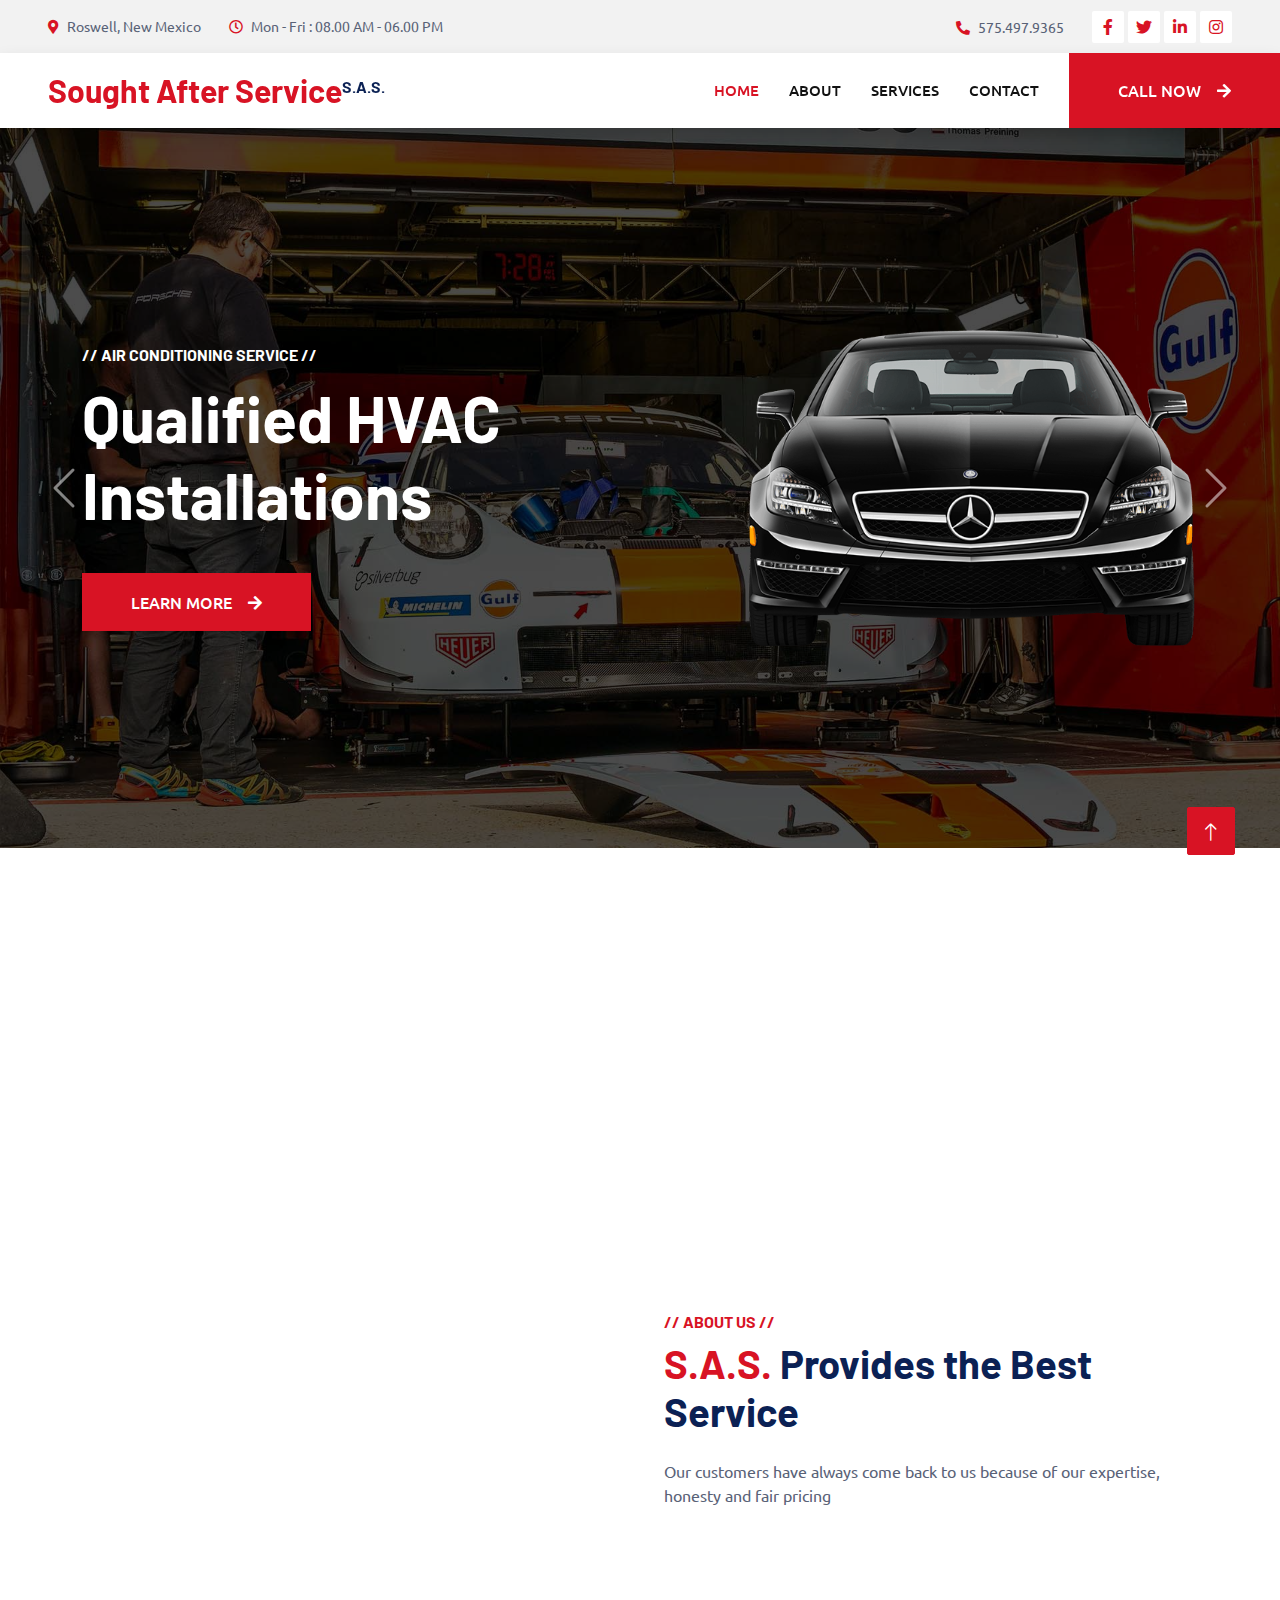
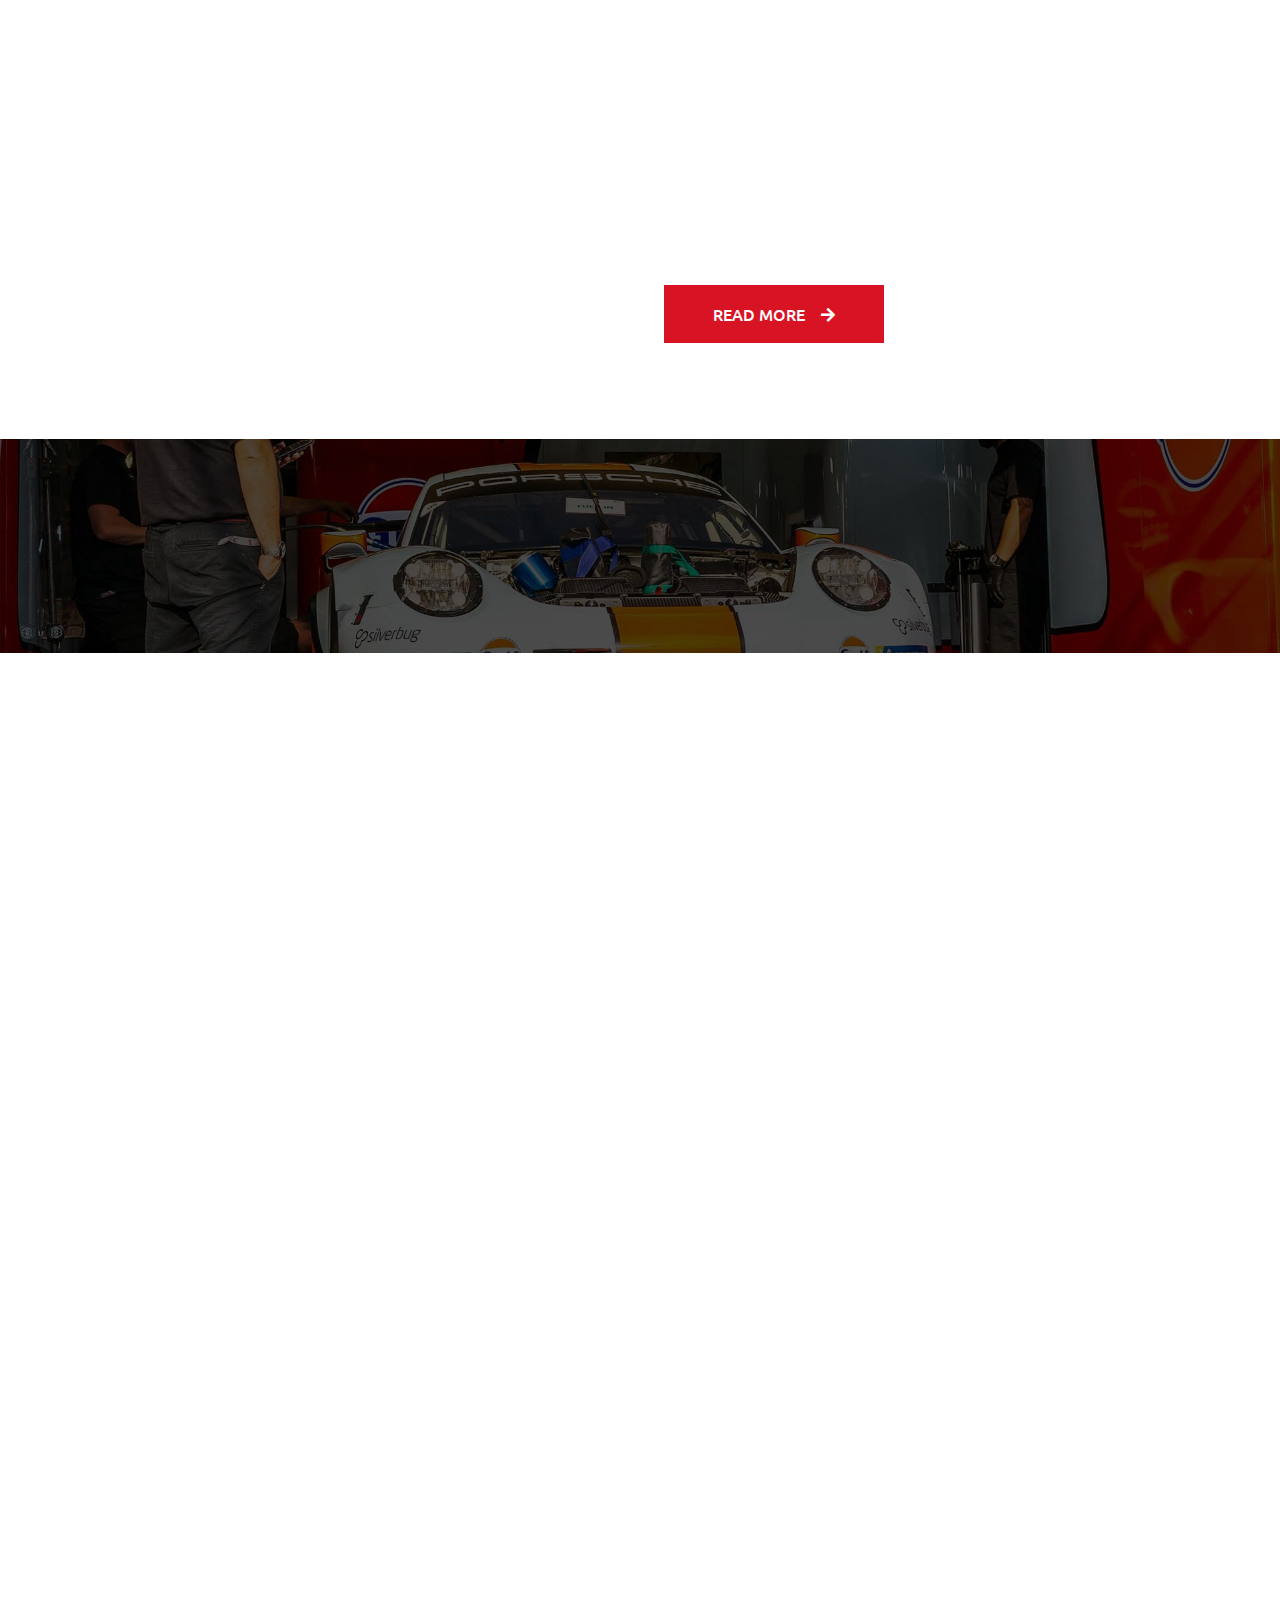
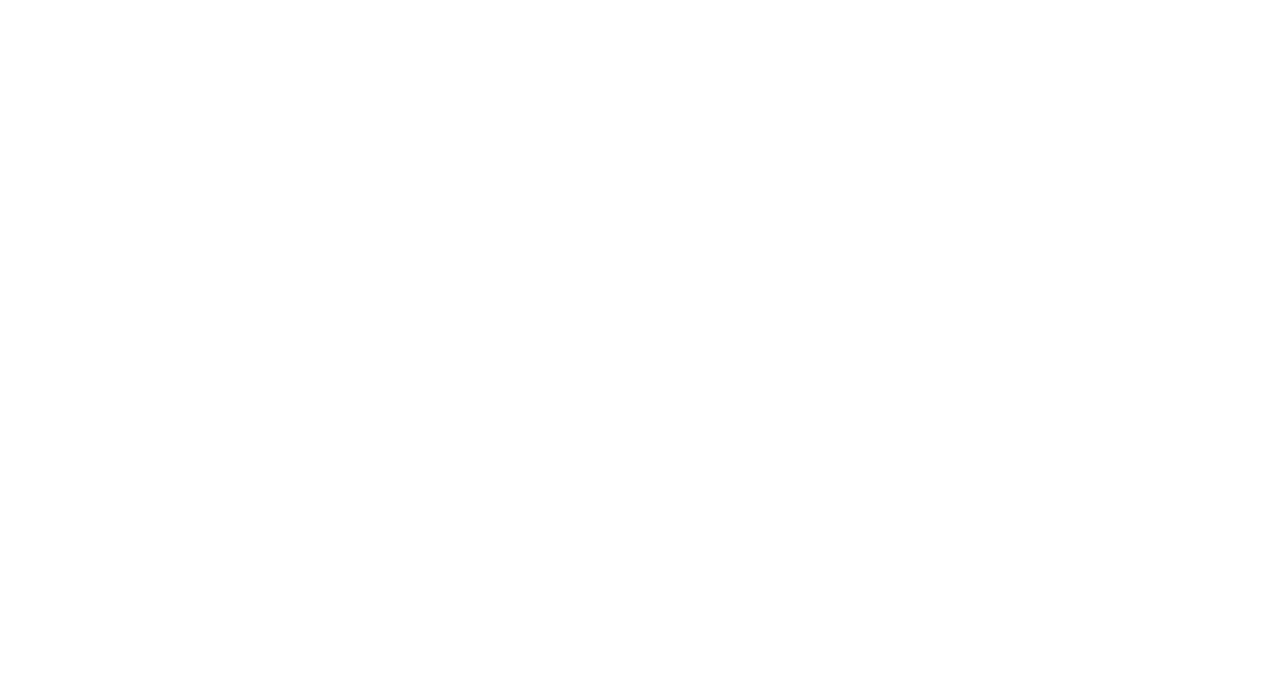
==== commit c33db400: "Update to Services" ====
--- a/index.html
+++ b/index.html
@@ -385,8 +385,8 @@
             <div class="row gx-5">
                 <div class="col-lg-6 py-5">
                     <div class="py-5">
-                        <h1 class="text-white mb-4">Certified and Award Winning Car Repair Service Provider</h1>
-                        <p class="text-white mb-0">Eirmod sed tempor lorem ut dolores. Aliquyam sit sadipscing kasd ipsum. Dolor ea et dolore et at sea ea at dolor, justo ipsum duo rebum sea invidunt voluptua. Eos vero eos vero ea et dolore eirmod et. Dolores diam duo invidunt lorem. Elitr ut dolores magna sit. Sea dolore sanctus sed et. Takimata takimata sanctus sed.</p>
+                        <h1 class="text-white mb-4">Certified and Award Winning HVAC Service Provider</h1>
+                        <p class="text-white mb-0">While much has obviously changed over the years, many things haven't- including a defined set of values that foster a true sense of family, and a commitment to only the best in service and craftsmanship. Then couple that with a desire to build relationships that are based on old fashioned principles like trust and integrity; a true respect for the individual; a want to give back to the community, and you begin to understand why Sought After Service is such a special Team</p>
                     </div>
                 </div>
                 <div class="col-lg-6">
@@ -403,9 +403,8 @@
                                 <div class="col-12 col-sm-6">
                                     <select class="form-select border-0" style="height: 55px;">
                                         <option selected>Select A Service</option>
-                                        <option value="1">Service 1</option>
-                                        <option value="2">Service 2</option>
-                                        <option value="3">Service 3</option>
+                                        <option value="1">Residential</option>
+                                        <option value="2">Commercial</option>
                                     </select>
                                 </div>
                                 <div class="col-12 col-sm-6">
@@ -429,131 +428,6 @@
         </div>
     </div>
     <!-- Booking End -->
-
-
-    <!-- Team Start -->
-    <div class="container-xxl py-5">
-        <div class="container">
-            <div class="text-center wow fadeInUp" data-wow-delay="0.1s">
-                <h6 class="text-primary text-uppercase">// Our Technicians //</h6>
-                <h1 class="mb-5">Our Expert Technicians</h1>
-            </div>
-            <div class="row g-4">
-                <div class="col-lg-3 col-md-6 wow fadeInUp" data-wow-delay="0.1s">
-                    <div class="team-item">
-                        <div class="position-relative overflow-hidden">
-                            <img class="img-fluid" src="img/team-1.jpg" alt="">
-                            <div class="team-overlay position-absolute start-0 top-0 w-100 h-100">
-                                <a class="btn btn-square mx-1" href=""><i class="fab fa-facebook-f"></i></a>
-                                <a class="btn btn-square mx-1" href=""><i class="fab fa-twitter"></i></a>
-                                <a class="btn btn-square mx-1" href=""><i class="fab fa-instagram"></i></a>
-                            </div>
-                        </div>
-                        <div class="bg-light text-center p-4">
-                            <h5 class="fw-bold mb-0">Full Name</h5>
-                            <small>Designation</small>
-                        </div>
-                    </div>
-                </div>
-                <div class="col-lg-3 col-md-6 wow fadeInUp" data-wow-delay="0.3s">
-                    <div class="team-item">
-                        <div class="position-relative overflow-hidden">
-                            <img class="img-fluid" src="img/team-2.jpg" alt="">
-                            <div class="team-overlay position-absolute start-0 top-0 w-100 h-100">
-                                <a class="btn btn-square mx-1" href=""><i class="fab fa-facebook-f"></i></a>
-                                <a class="btn btn-square mx-1" href=""><i class="fab fa-twitter"></i></a>
-                                <a class="btn btn-square mx-1" href=""><i class="fab fa-instagram"></i></a>
-                            </div>
-                        </div>
-                        <div class="bg-light text-center p-4">
-                            <h5 class="fw-bold mb-0">Full Name</h5>
-                            <small>Designation</small>
-                        </div>
-                    </div>
-                </div>
-                <div class="col-lg-3 col-md-6 wow fadeInUp" data-wow-delay="0.5s">
-                    <div class="team-item">
-                        <div class="position-relative overflow-hidden">
-                            <img class="img-fluid" src="img/team-3.jpg" alt="">
-                            <div class="team-overlay position-absolute start-0 top-0 w-100 h-100">
-                                <a class="btn btn-square mx-1" href=""><i class="fab fa-facebook-f"></i></a>
-                                <a class="btn btn-square mx-1" href=""><i class="fab fa-twitter"></i></a>
-                                <a class="btn btn-square mx-1" href=""><i class="fab fa-instagram"></i></a>
-                            </div>
-                        </div>
-                        <div class="bg-light text-center p-4">
-                            <h5 class="fw-bold mb-0">Full Name</h5>
-                            <small>Designation</small>
-                        </div>
-                    </div>
-                </div>
-                <div class="col-lg-3 col-md-6 wow fadeInUp" data-wow-delay="0.7s">
-                    <div class="team-item">
-                        <div class="position-relative overflow-hidden">
-                            <img class="img-fluid" src="img/team-4.jpg" alt="">
-                            <div class="team-overlay position-absolute start-0 top-0 w-100 h-100">
-                                <a class="btn btn-square mx-1" href=""><i class="fab fa-facebook-f"></i></a>
-                                <a class="btn btn-square mx-1" href=""><i class="fab fa-twitter"></i></a>
-                                <a class="btn btn-square mx-1" href=""><i class="fab fa-instagram"></i></a>
-                            </div>
-                        </div>
-                        <div class="bg-light text-center p-4">
-                            <h5 class="fw-bold mb-0">Full Name</h5>
-                            <small>Designation</small>
-                        </div>
-                    </div>
-                </div>
-            </div>
-        </div>
-    </div>
-    <!-- Team End -->
-
-
-    <!-- Testimonial Start -->
-    <div class="container-xxl py-5 wow fadeInUp" data-wow-delay="0.1s">
-        <div class="container">
-            <div class="text-center">
-                <h6 class="text-primary text-uppercase">// Testimonial //</h6>
-                <h1 class="mb-5">Our Clients Say!</h1>
-            </div>
-            <div class="owl-carousel testimonial-carousel position-relative">
-                <div class="testimonial-item text-center">
-                    <img class="bg-light rounded-circle p-2 mx-auto mb-3" src="img/testimonial-1.jpg" style="width: 80px; height: 80px;">
-                    <h5 class="mb-0">Client Name</h5>
-                    <p>Profession</p>
-                    <div class="testimonial-text bg-light text-center p-4">
-                    <p class="mb-0">Tempor erat elitr rebum at clita. Diam dolor diam ipsum sit diam amet diam et eos. Clita erat ipsum et lorem et sit.</p>
-                    </div>
-                </div>
-                <div class="testimonial-item text-center">
-                    <img class="bg-light rounded-circle p-2 mx-auto mb-3" src="img/testimonial-2.jpg" style="width: 80px; height: 80px;">
-                    <h5 class="mb-0">Client Name</h5>
-                    <p>Profession</p>
-                    <div class="testimonial-text bg-light text-center p-4">
-                    <p class="mb-0">Tempor erat elitr rebum at clita. Diam dolor diam ipsum sit diam amet diam et eos. Clita erat ipsum et lorem et sit.</p>
-                    </div>
-                </div>
-                <div class="testimonial-item text-center">
-                    <img class="bg-light rounded-circle p-2 mx-auto mb-3" src="img/testimonial-3.jpg" style="width: 80px; height: 80px;">
-                    <h5 class="mb-0">Client Name</h5>
-                    <p>Profession</p>
-                    <div class="testimonial-text bg-light text-center p-4">
-                    <p class="mb-0">Tempor erat elitr rebum at clita. Diam dolor diam ipsum sit diam amet diam et eos. Clita erat ipsum et lorem et sit.</p>
-                    </div>
-                </div>
-                <div class="testimonial-item text-center">
-                    <img class="bg-light rounded-circle p-2 mx-auto mb-3" src="img/testimonial-4.jpg" style="width: 80px; height: 80px;">
-                    <h5 class="mb-0">Client Name</h5>
-                    <p>Profession</p>
-                    <div class="testimonial-text bg-light text-center p-4">
-                    <p class="mb-0">Tempor erat elitr rebum at clita. Diam dolor diam ipsum sit diam amet diam et eos. Clita erat ipsum et lorem et sit.</p>
-                    </div>
-                </div>
-            </div>
-        </div>
-    </div>
-    <!-- Testimonial End -->
-
 
     <!-- Footer Start -->
     <div class="container-fluid bg-dark text-light footer pt-5 mt-5 wow fadeIn" data-wow-delay="0.1s">
@@ -580,15 +454,14 @@
                 </div>
                 <div class="col-lg-3 col-md-6">
                     <h4 class="text-light mb-4">Services</h4>
-                    <a class="btn btn-link" href="">Diagnostic Test</a>
-                    <a class="btn btn-link" href="">Engine Servicing</a>
-                    <a class="btn btn-link" href="">Tires Replacement</a>
-                    <a class="btn btn-link" href="">Oil Changing</a>
-                    <a class="btn btn-link" href="">Vacuam Cleaning</a>
+                    <a class="btn btn-link" href="">A/C Diagnostic</a>
+                    <a class="btn btn-link" href="">Heat Diagnostic</a>
+                    <a class="btn btn-link" href="">Residential</a>
+                    <a class="btn btn-link" href="">Commercial</a>
                 </div>
                 <div class="col-lg-3 col-md-6">
                     <h4 class="text-light mb-4">Newsletter</h4>
-                    <p>Dolor amet sit justo amet elitr clita ipsum elitr est.</p>
+                    <p>Shoot us an email and we'll contact you with more information</p>
                     <div class="position-relative mx-auto" style="max-width: 400px;">
                         <input class="form-control border-0 w-100 py-3 ps-4 pe-5" type="text" placeholder="Your email">
                         <button type="button" class="btn btn-primary py-2 position-absolute top-0 end-0 mt-2 me-2">SignUp</button>
@@ -600,14 +473,11 @@
             <div class="copyright">
                 <div class="row">
                     <div class="col-md-6 text-center text-md-start mb-3 mb-md-0">
-                        &copy; S.A.S. 2023, All Right Reserved.
+                        &copy; S.A.S. 2023, All Rights Reserved.
                     </div>
                     <div class="col-md-6 text-center text-md-end">
                         <div class="footer-menu">
-                            <a href="">Home</a>
-                            <a href="">Cookies</a>
-                            <a href="">Help</a>
-                            <a href="">FAQs</a>
+
                         </div>
                     </div>
                 </div>
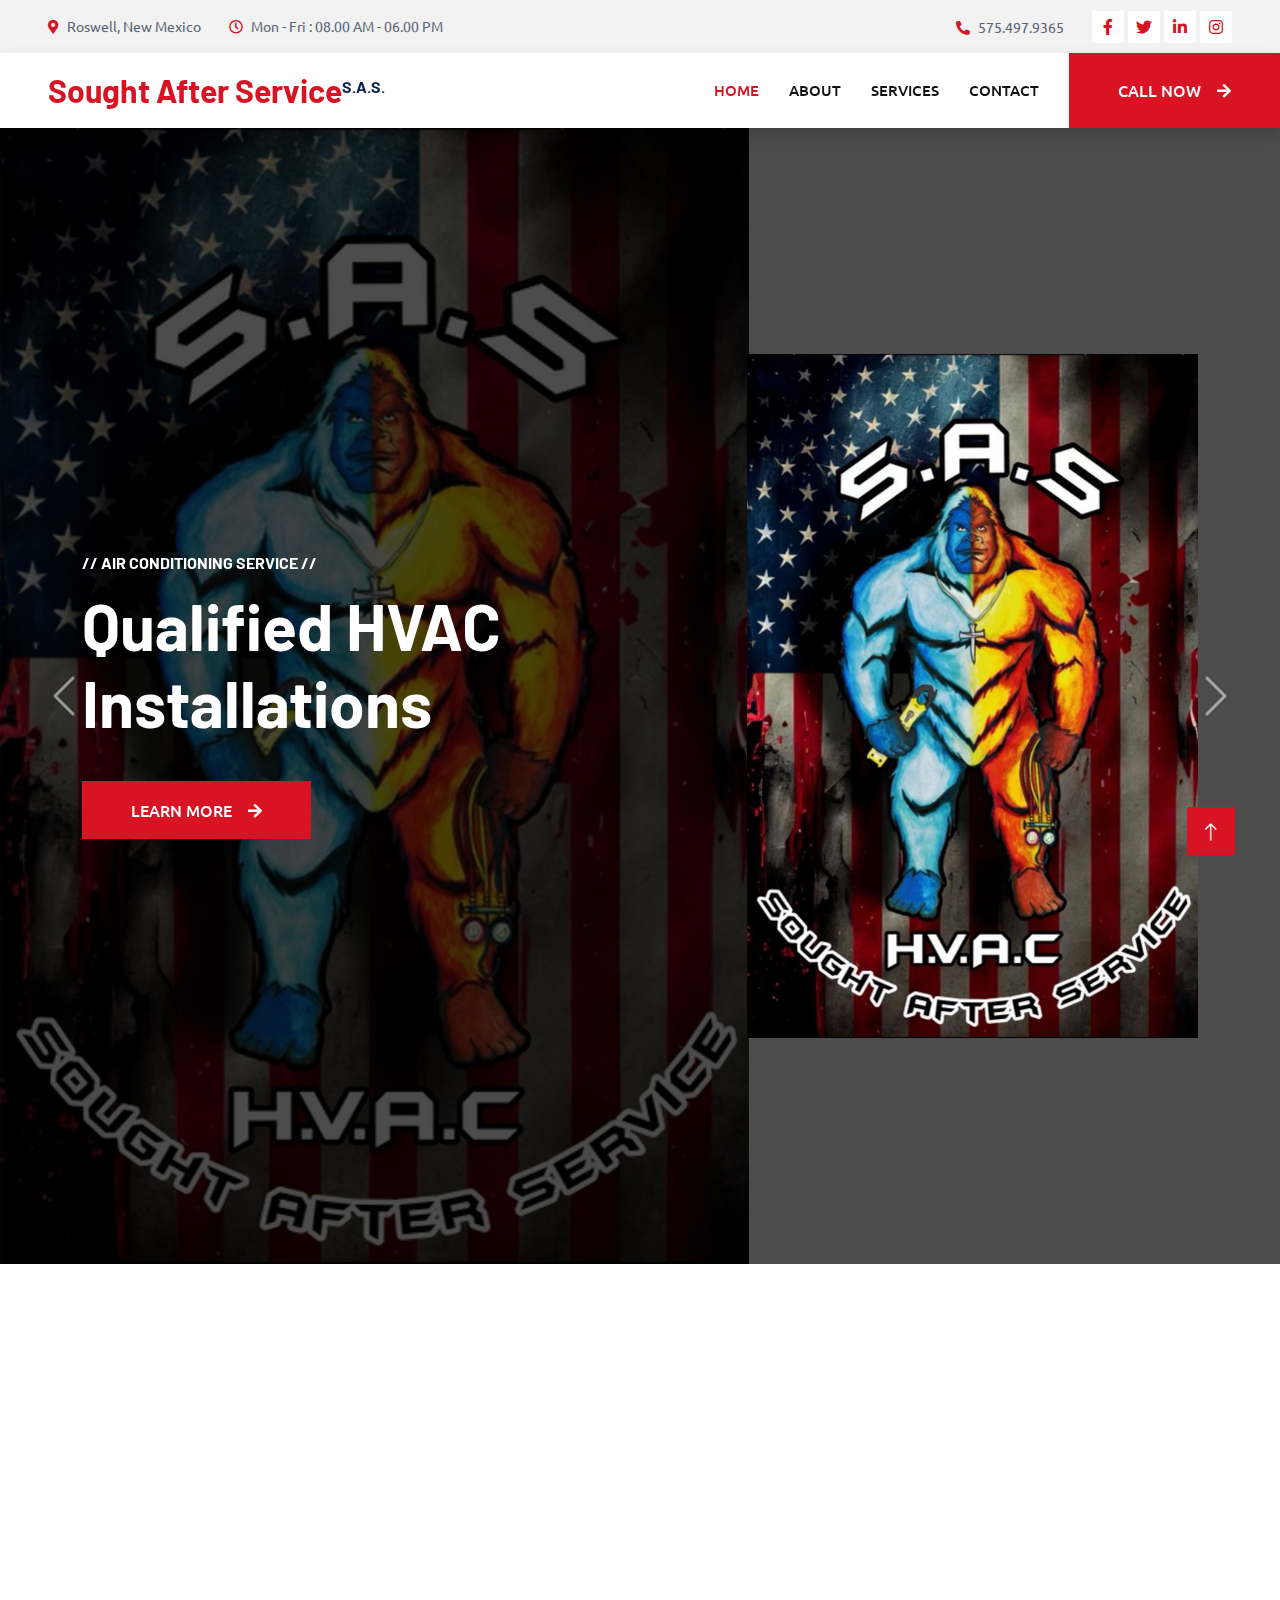
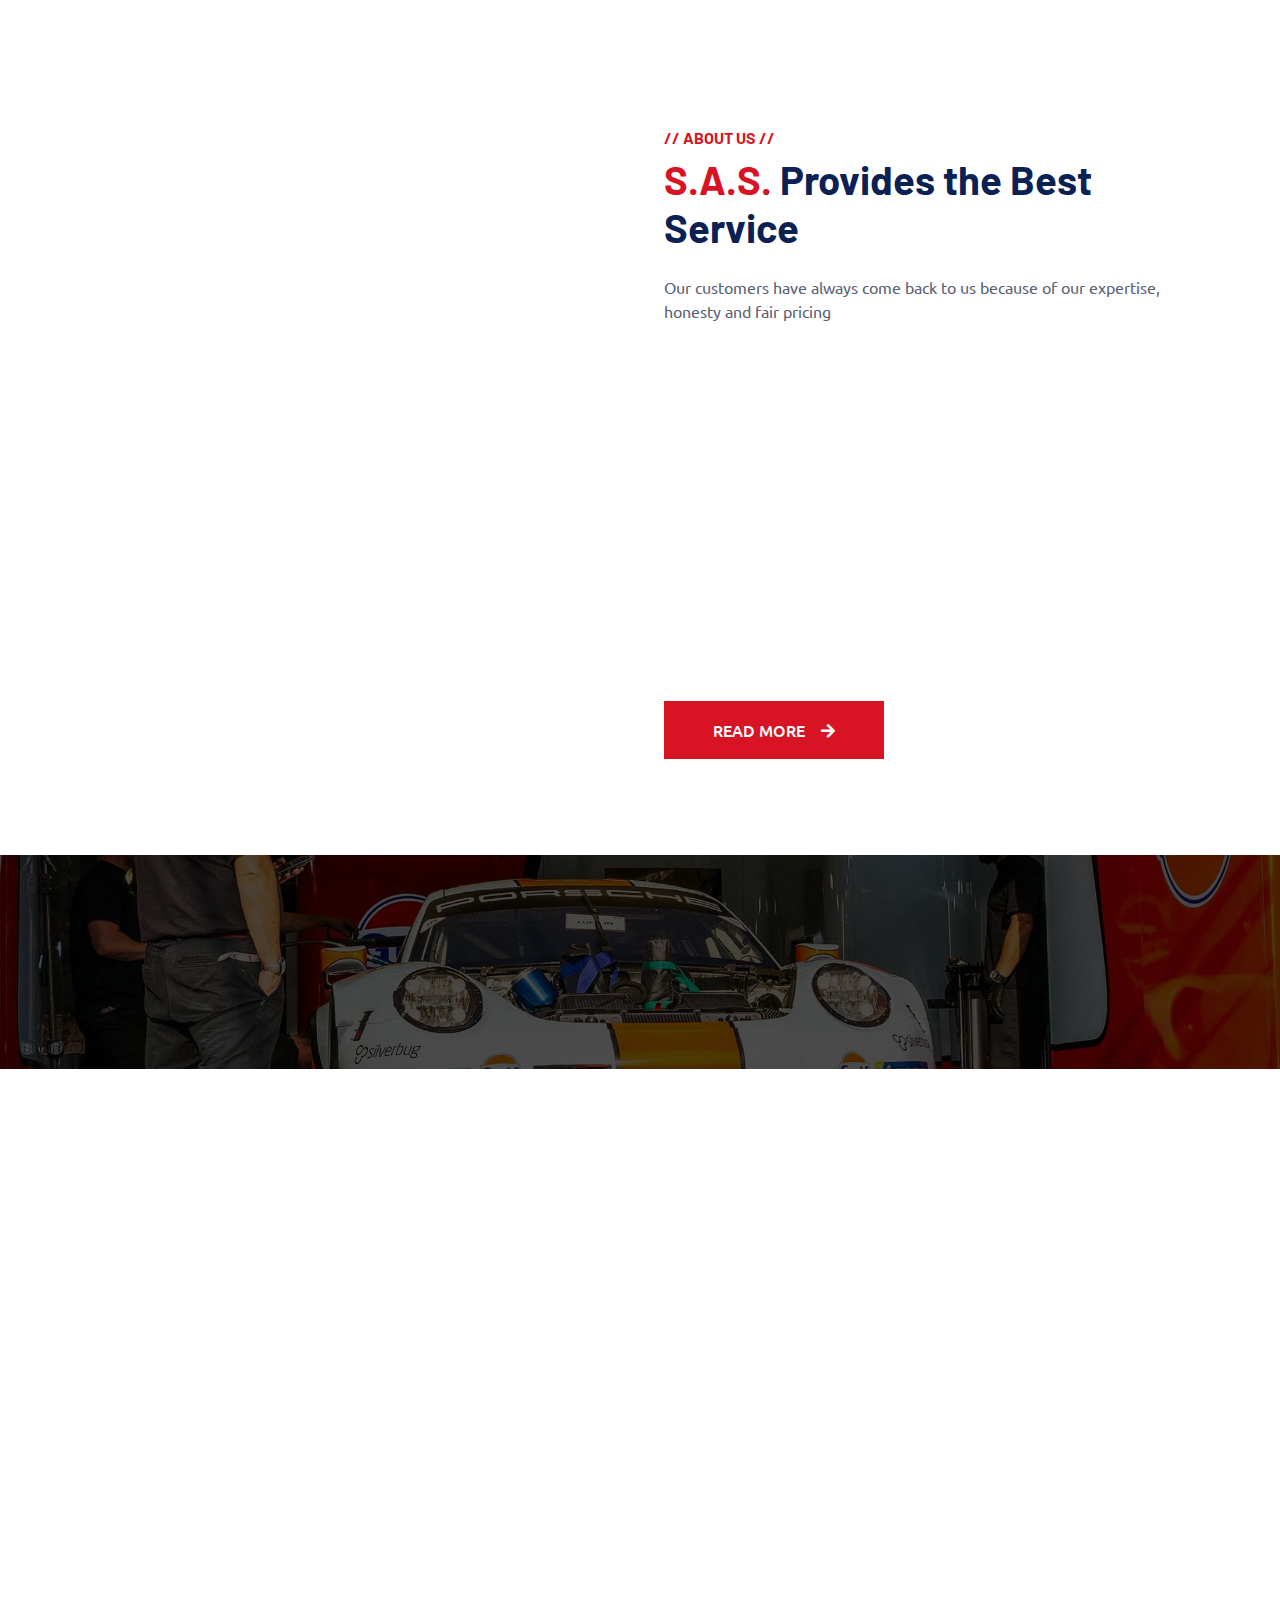
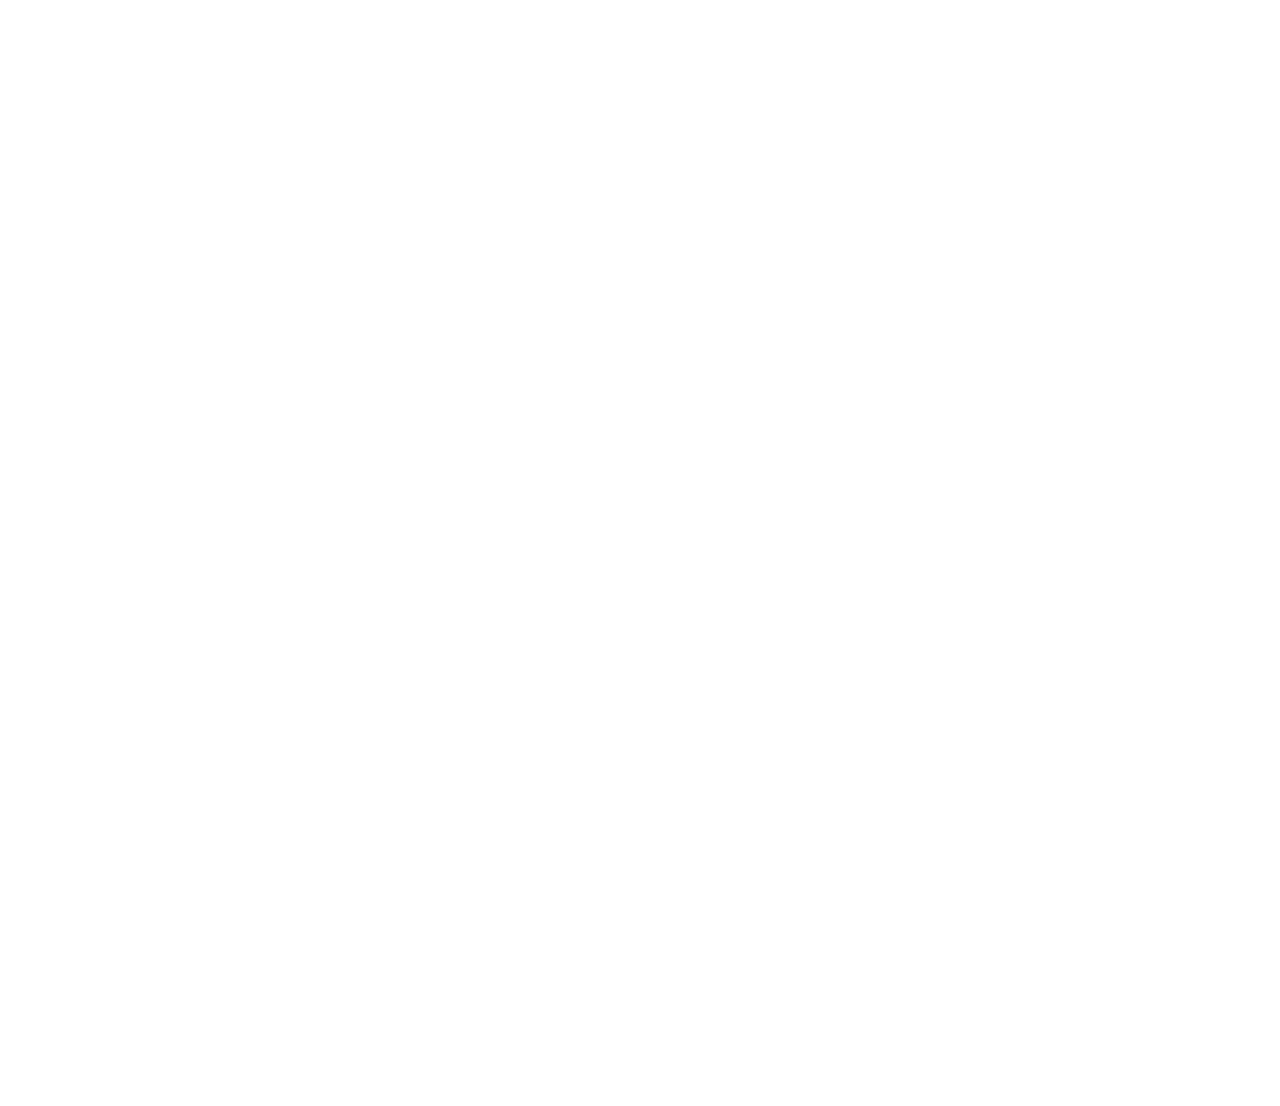
==== commit ebf4095c: "Added resized image" ====
--- a/index.html
+++ b/index.html
@@ -98,7 +98,7 @@
         <div id="header-carousel" class="carousel slide" data-bs-ride="carousel">
             <div class="carousel-inner">
                 <div class="carousel-item active">
-                    <img class="w-100" src="img/carousel-bg-1.jpg" alt="Image">
+                    <img class="" src="img/sasLogo.png" alt="Image">
                     <div class="carousel-caption d-flex align-items-center">
                         <div class="container">
                             <div class="row align-items-center justify-content-center justify-content-lg-start">
@@ -108,14 +108,14 @@
                                     <a href="" class="btn btn-primary py-3 px-5 animated slideInDown">Learn More<i class="fa fa-arrow-right ms-3"></i></a>
                                 </div>
                                 <div class="col-lg-5 d-none d-lg-flex animated zoomIn">
-                                    <img class="img-fluid" src="img/carousel-1.png" alt="">
+                                    <img class="img-fluid" src="img/sasLogo.png" alt="">
                                 </div>
                             </div>
                         </div>
                     </div>
                 </div>
                 <div class="carousel-item">
-                    <img class="w-100" src="img/carousel-bg-2.jpg" alt="Image">
+                    <img class="" src="img/sasLogo.png" alt="Image">
                     <div class="carousel-caption d-flex align-items-center">
                         <div class="container">
                             <div class="row align-items-center justify-content-center justify-content-lg-start">
@@ -125,7 +125,7 @@
                                     <a href="" class="btn btn-primary py-3 px-5 animated slideInDown">Learn More<i class="fa fa-arrow-right ms-3"></i></a>
                                 </div>
                                 <div class="col-lg-5 d-none d-lg-flex animated zoomIn">
-                                    <img class="img-fluid" src="img/carousel-2.png" alt="">
+                                    <img class="img-fluid" src="img/sasLogo.png" alt="">
                                 </div>
                             </div>
                         </div>
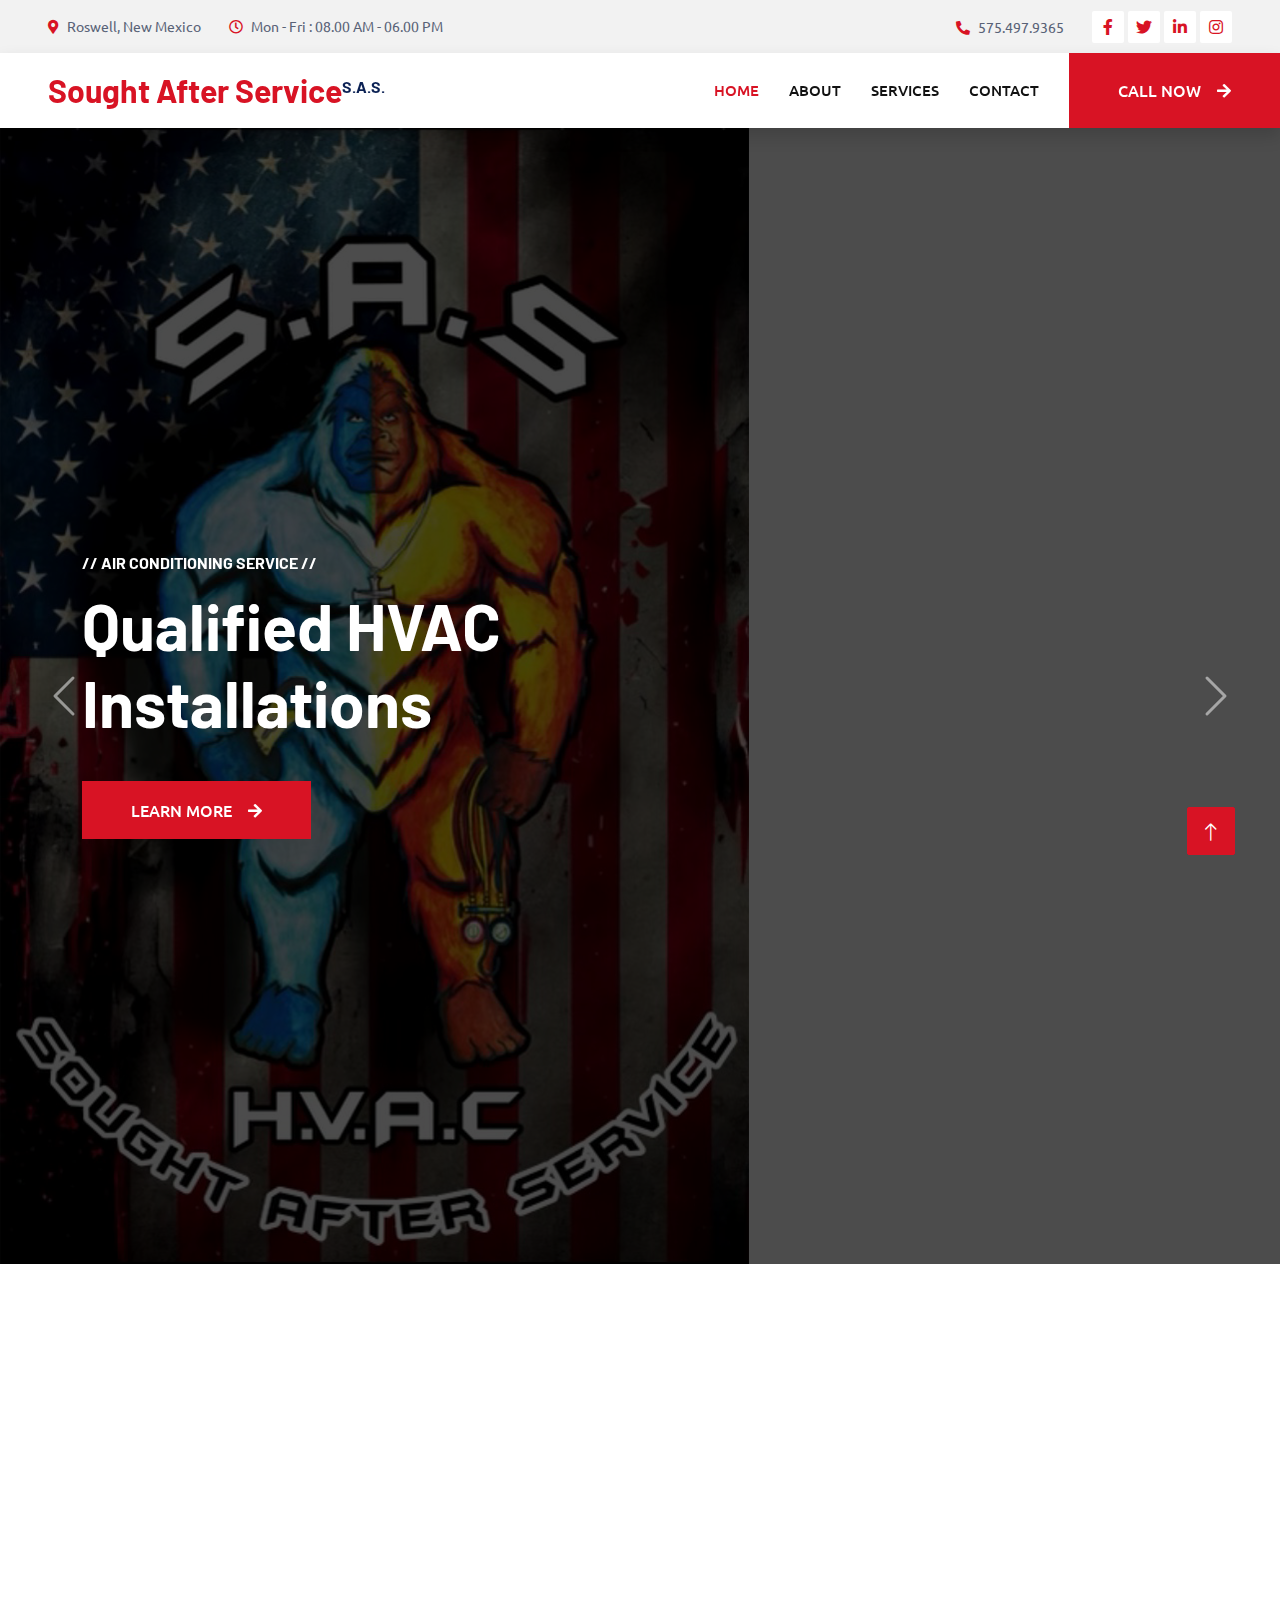
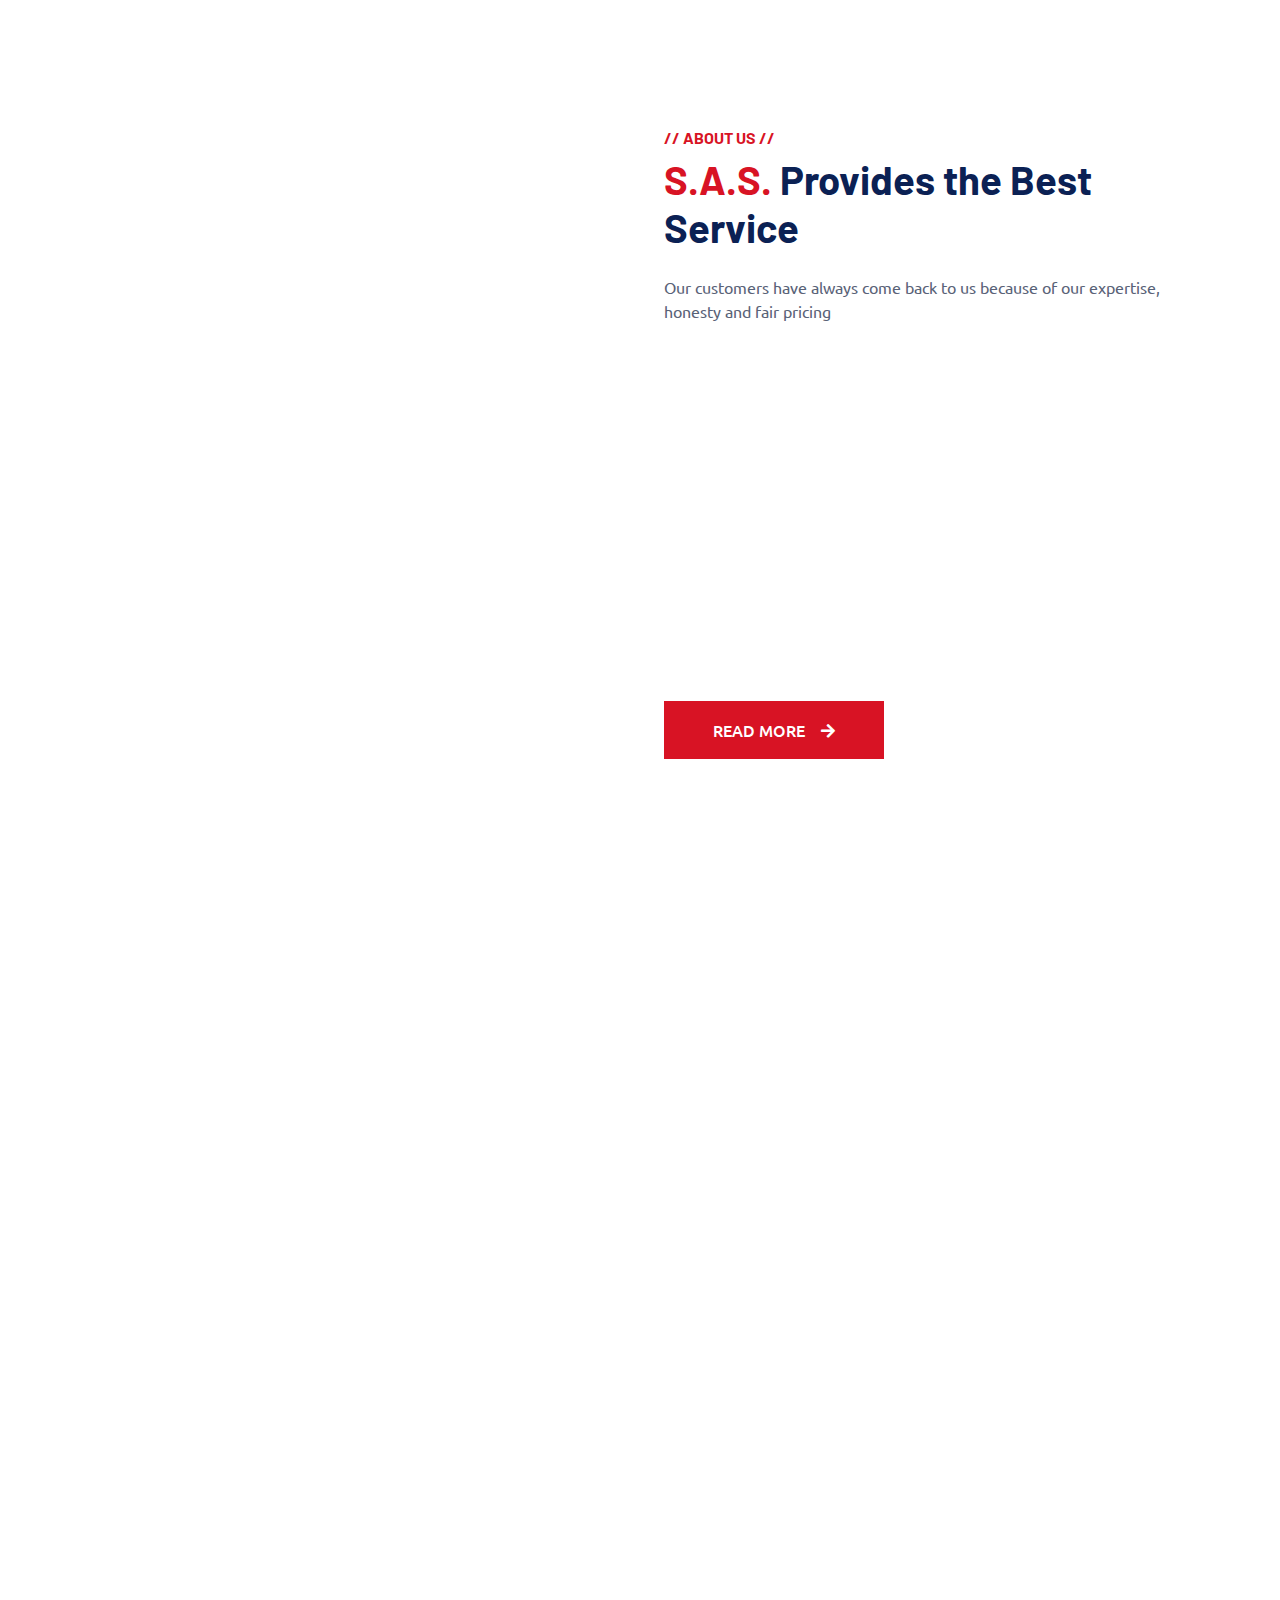
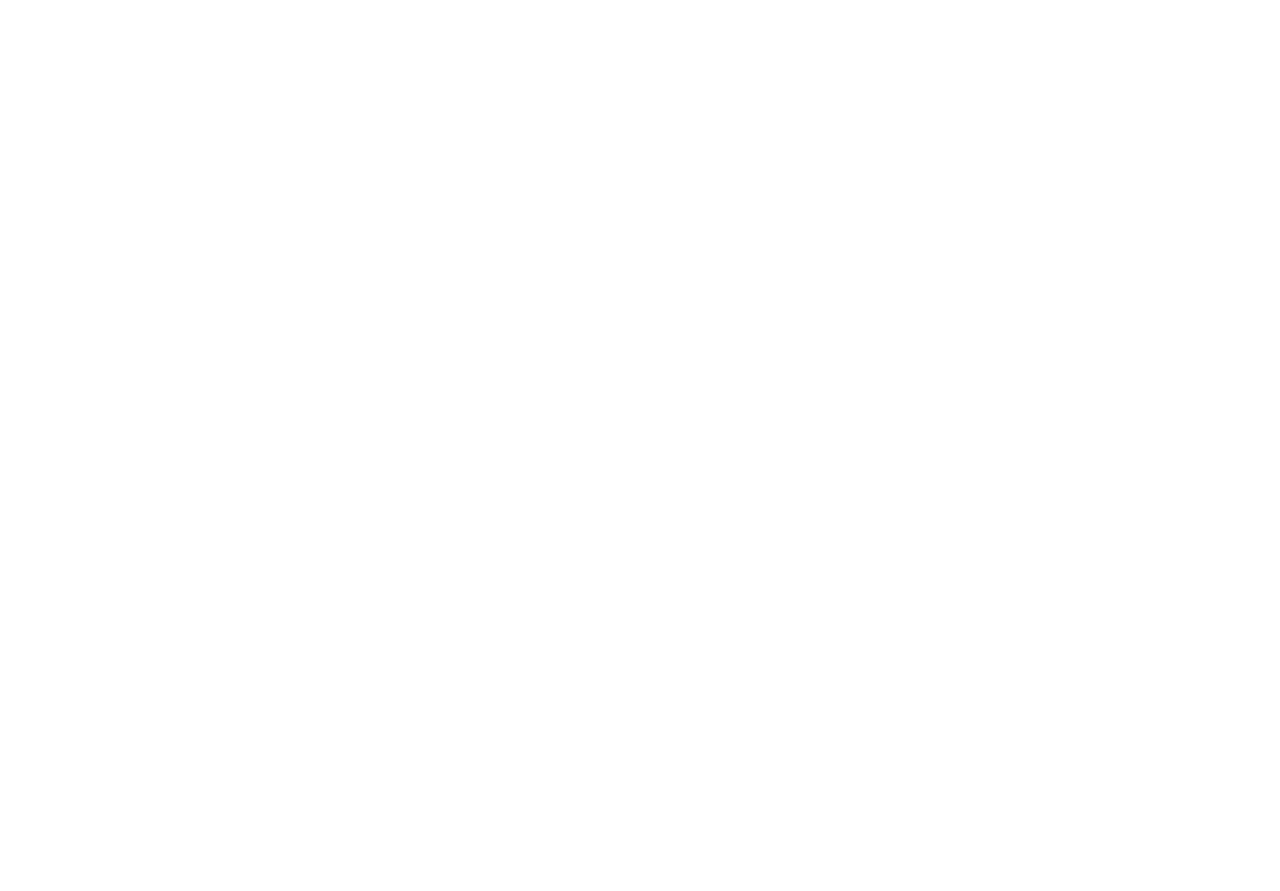
==== commit ec44c803: "Added HVAC images" ====
--- a/index.html
+++ b/index.html
@@ -107,9 +107,6 @@
                                     <h1 class="display-3 text-white mb-4 pb-3 animated slideInDown">Qualified HVAC Installations</h1>
                                     <a href="" class="btn btn-primary py-3 px-5 animated slideInDown">Learn More<i class="fa fa-arrow-right ms-3"></i></a>
                                 </div>
-                                <div class="col-lg-5 d-none d-lg-flex animated zoomIn">
-                                    <img class="img-fluid" src="img/sasLogo.png" alt="">
-                                </div>
                             </div>
                         </div>
                     </div>
@@ -123,9 +120,6 @@
                                     <h6 class="text-white text-uppercase mb-3 animated slideInDown">// Heating Service //</h6>
                                     <h1 class="display-3 text-white mb-4 pb-3 animated slideInDown">Qualified HVAC Repairs</h1>
                                     <a href="" class="btn btn-primary py-3 px-5 animated slideInDown">Learn More<i class="fa fa-arrow-right ms-3"></i></a>
-                                </div>
-                                <div class="col-lg-5 d-none d-lg-flex animated zoomIn">
-                                    <img class="img-fluid" src="img/sasLogo.png" alt="">
                                 </div>
                             </div>
                         </div>
@@ -193,7 +187,7 @@
             <div class="row g-5">
                 <div class="col-lg-6 pt-4" style="min-height: 400px;">
                     <div class="position-relative h-100 wow fadeIn" data-wow-delay="0.1s">
-                        <img class="position-absolute img-fluid w-100 h-100" src="img/about.jpg" style="object-fit: cover;" alt="">
+                        <img class="position-absolute img-fluid w-100 h-100" src="img/twinCompresors.jpg" style="object-fit: cover;" alt="">
                         <div class="position-absolute top-0 end-0 mt-n4 me-n4 py-4 px-5" style="background: rgba(0, 0, 0, .08);">
                             <h1 class="display-4 text-white mb-0">+20 <span class="fs-4">Years</span></h1>
                             <h4 class="text-white">Experience</h4>
@@ -246,42 +240,11 @@
     </div>
     <!-- About End -->
 
-
-    <!-- Fact Start -->
-    <div class="container-fluid fact bg-dark my-5 py-5">
-        <div class="container">
-            <div class="row g-4">
-                <div class="col-md-6 col-lg-3 text-center wow fadeIn" data-wow-delay="0.1s">
-                    <i class="fa fa-check fa-2x text-white mb-3"></i>
-                    <h2 class="text-white mb-2" data-toggle="counter-up">20</h2>
-                    <p class="text-white mb-0">Years Experience Combined</p>
-                </div>
-                <div class="col-md-6 col-lg-3 text-center wow fadeIn" data-wow-delay="0.3s">
-                    <i class="fa fa-users-cog fa-2x text-white mb-3"></i>
-                    <h2 class="text-white mb-2" data-toggle="counter-up">2</h2>
-                    <p class="text-white mb-0">Expert Technicians</p>
-                </div>
-                <div class="col-md-6 col-lg-3 text-center wow fadeIn" data-wow-delay="0.5s">
-                    <i class="fa fa-users fa-2x text-white mb-3"></i>
-                    <h2 class="text-white mb-2" data-toggle="counter-up">234</h2>
-                    <p class="text-white mb-0">Satisfied Clients</p>
-                </div>
-                <div class="col-md-6 col-lg-3 text-center wow fadeIn" data-wow-delay="0.7s">
-                    <i class="fa fa-car fa-2x text-white mb-3"></i>
-                    <h2 class="text-white mb-2" data-toggle="counter-up">634</h2>
-                    <p class="text-white mb-0">Compleate Projects</p>
-                </div>
-            </div>
-        </div>
-    </div>
-    <!-- Fact End -->
-
-
     <!-- Service Start -->
-    <div id="service" class="container-xxl service py-5">
+    <div id="service" class="container-xxl service py-5 mt-5">
         <div class="container">
             <div class="text-center wow fadeInUp" data-wow-delay="0.1s">
-                <h6 class="text-primary text-uppercase">// Our Services //</h6>
+                <h6 class="text-primary text-uppercase mt-5">// Our Services //</h6>
                 <h1 class="mb-5">Explore Our Services</h1>
             </div>
             <div class="row g-4 wow fadeInUp" data-wow-delay="0.3s">
@@ -324,7 +287,7 @@
                             <div class="row g-4">
                                 <div class="col-md-6" style="min-height: 350px;">
                                     <div class="position-relative h-100">
-                                        <img class="position-absolute img-fluid w-100 h-100" src="img/service-2.jpg"
+                                        <img class="position-absolute img-fluid w-100 h-100" src="img/diagnostic-1.jpg"
                                             style="object-fit: cover;" alt="">
                                     </div>
                                 </div>
@@ -341,7 +304,7 @@
                             <div class="row g-4">
                                 <div class="col-md-6" style="min-height: 350px;">
                                     <div class="position-relative h-100">
-                                        <img class="position-absolute img-fluid w-100 h-100" src="img/service-3.jpg"
+                                        <img class="position-absolute img-fluid w-100 h-100" src="img/residentialHVAC.jpg"
                                             style="object-fit: cover;" alt="">
                                     </div>
                                 </div>
@@ -358,7 +321,7 @@
                             <div class="row g-4">
                                 <div class="col-md-6" style="min-height: 350px;">
                                     <div class="position-relative h-100">
-                                        <img class="position-absolute img-fluid w-100 h-100" src="img/service-4.jpg"
+                                        <img class="position-absolute img-fluid w-100 h-100" src="img/commercialHVAC.jpg"
                                             style="object-fit: cover;" alt="">
                                     </div>
                                 </div>
--- a/css/style.css
+++ b/css/style.css
@@ -219,7 +219,7 @@
 
 /*** Booking ***/
 .booking {
-    background: linear-gradient(rgba(0, 0, 0, .7), rgba(0, 0, 0, .7)), url(../img/carousel-bg-2.jpg) center center no-repeat;
+    background: linear-gradient(rgba(0, 0, 0, .7), rgba(0, 0, 0, .7)), url(../img/hvacTools.jpg) center center no-repeat;
     background-size: cover;
 }
 
@@ -314,7 +314,7 @@
 
 /*** Footer ***/
 .footer {
-    background: linear-gradient(rgba(0, 0, 0, .9), rgba(0, 0, 0, .9)), url(../img/carousel-bg-1.jpg) center center no-repeat;
+    background: linear-gradient(rgba(0, 0, 0, .9), rgba(0, 0, 0, .9)), url(../img/sasLogo.png) center center no-repeat;
     background-size: cover;
 }
 
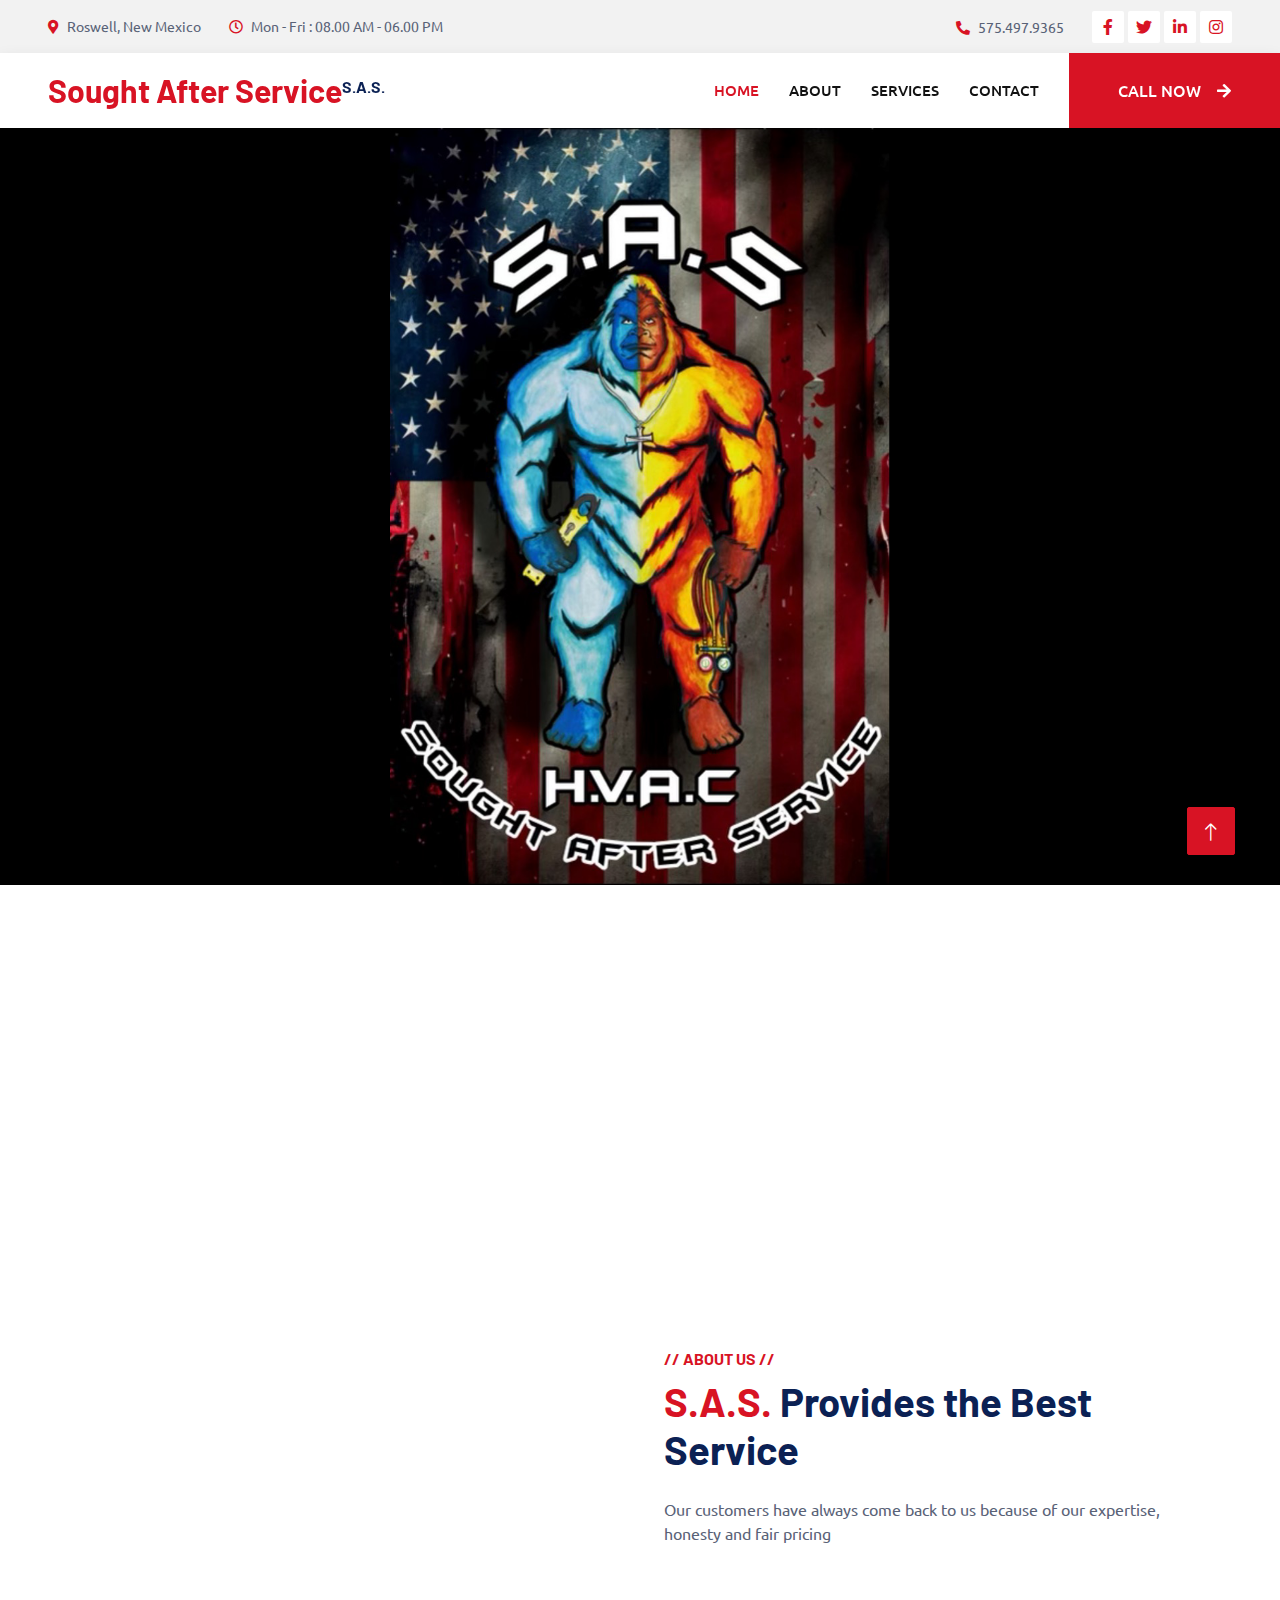
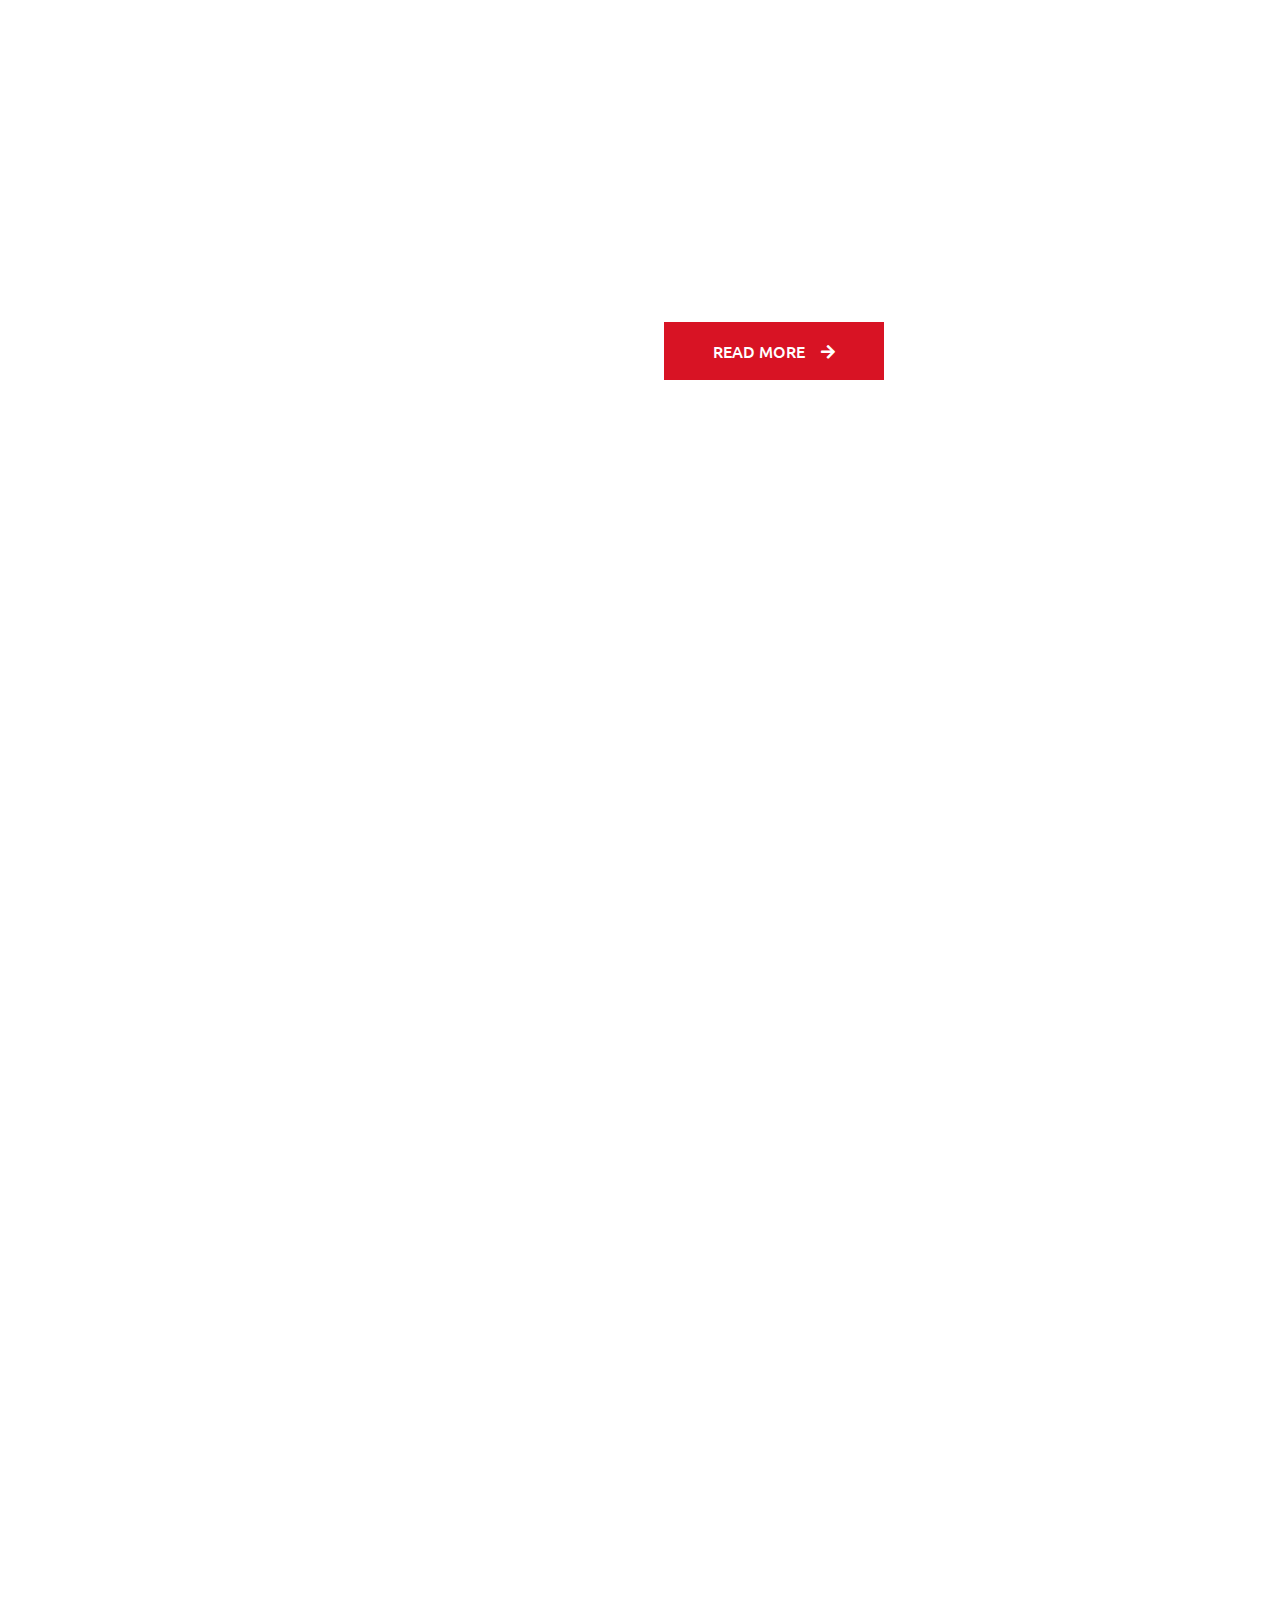
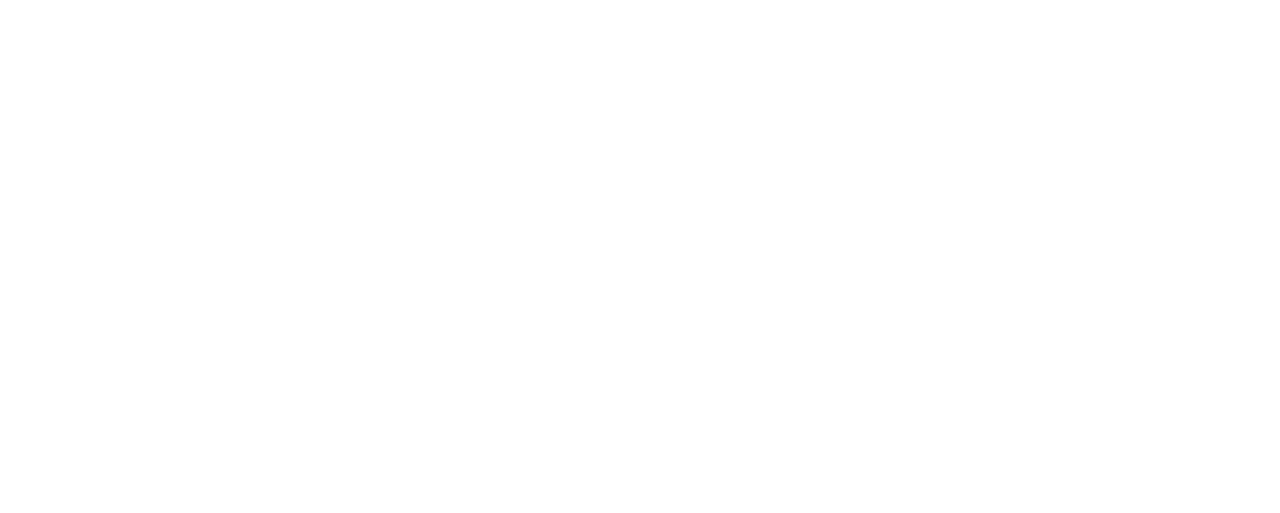
==== commit 941698e7: "New Hero code and image bg" ====
--- a/index.html
+++ b/index.html
@@ -92,54 +92,16 @@
     </nav>
     <!-- Navbar End -->
 
-
-    <!-- Carousel Start -->
-    <div class="container-fluid p-0 mb-5">
-        <div id="header-carousel" class="carousel slide" data-bs-ride="carousel">
-            <div class="carousel-inner">
-                <div class="carousel-item active">
-                    <img class="" src="img/sasLogo.png" alt="Image">
-                    <div class="carousel-caption d-flex align-items-center">
-                        <div class="container">
-                            <div class="row align-items-center justify-content-center justify-content-lg-start">
-                                <div class="col-10 col-lg-7 text-center text-lg-start">
-                                    <h6 class="text-white text-uppercase mb-3 animated slideInDown">// Air Conditioning Service //</h6>
-                                    <h1 class="display-3 text-white mb-4 pb-3 animated slideInDown">Qualified HVAC Installations</h1>
-                                    <a href="" class="btn btn-primary py-3 px-5 animated slideInDown">Learn More<i class="fa fa-arrow-right ms-3"></i></a>
-                                </div>
-                            </div>
-                        </div>
-                    </div>
-                </div>
-                <div class="carousel-item">
-                    <img class="" src="img/sasLogo.png" alt="Image">
-                    <div class="carousel-caption d-flex align-items-center">
-                        <div class="container">
-                            <div class="row align-items-center justify-content-center justify-content-lg-start">
-                                <div class="col-10 col-lg-7 text-center text-lg-start">
-                                    <h6 class="text-white text-uppercase mb-3 animated slideInDown">// Heating Service //</h6>
-                                    <h1 class="display-3 text-white mb-4 pb-3 animated slideInDown">Qualified HVAC Repairs</h1>
-                                    <a href="" class="btn btn-primary py-3 px-5 animated slideInDown">Learn More<i class="fa fa-arrow-right ms-3"></i></a>
-                                </div>
-                            </div>
-                        </div>
-                    </div>
-                </div>
-            </div>
-            <button class="carousel-control-prev" type="button" data-bs-target="#header-carousel"
-                data-bs-slide="prev">
-                <span class="carousel-control-prev-icon" aria-hidden="true"></span>
-                <span class="visually-hidden">Previous</span>
-            </button>
-            <button class="carousel-control-next" type="button" data-bs-target="#header-carousel"
-                data-bs-slide="next">
-                <span class="carousel-control-next-icon" aria-hidden="true"></span>
-                <span class="visually-hidden">Next</span>
-            </button>
-        </div>
-    </div>
-    <!-- Carousel End -->
-
+    <!-- Hero Start -->
+
+    <div class="position-relative pb-5">
+        <img class="img-fluid d-flex d-md-none" src="./img/sasLogo.png" alt="Fiber Optic Image">
+        <img class="img-fluid d-none d-md-flex" src="./img/sasLogoLarge.png" alt="Fiber Optic Image">
+        <a href="tel:575-497-9365" class="btn btn-primary py-4 px-lg-5 d-flex d-lg-none">Call Now<i class="fa fa-arrow-right ms-3"></i></a>
+        
+    </div>
+
+    <!-- Hero End -->
 
     <!-- Service Start -->
     <div class="container-xxl py-5">
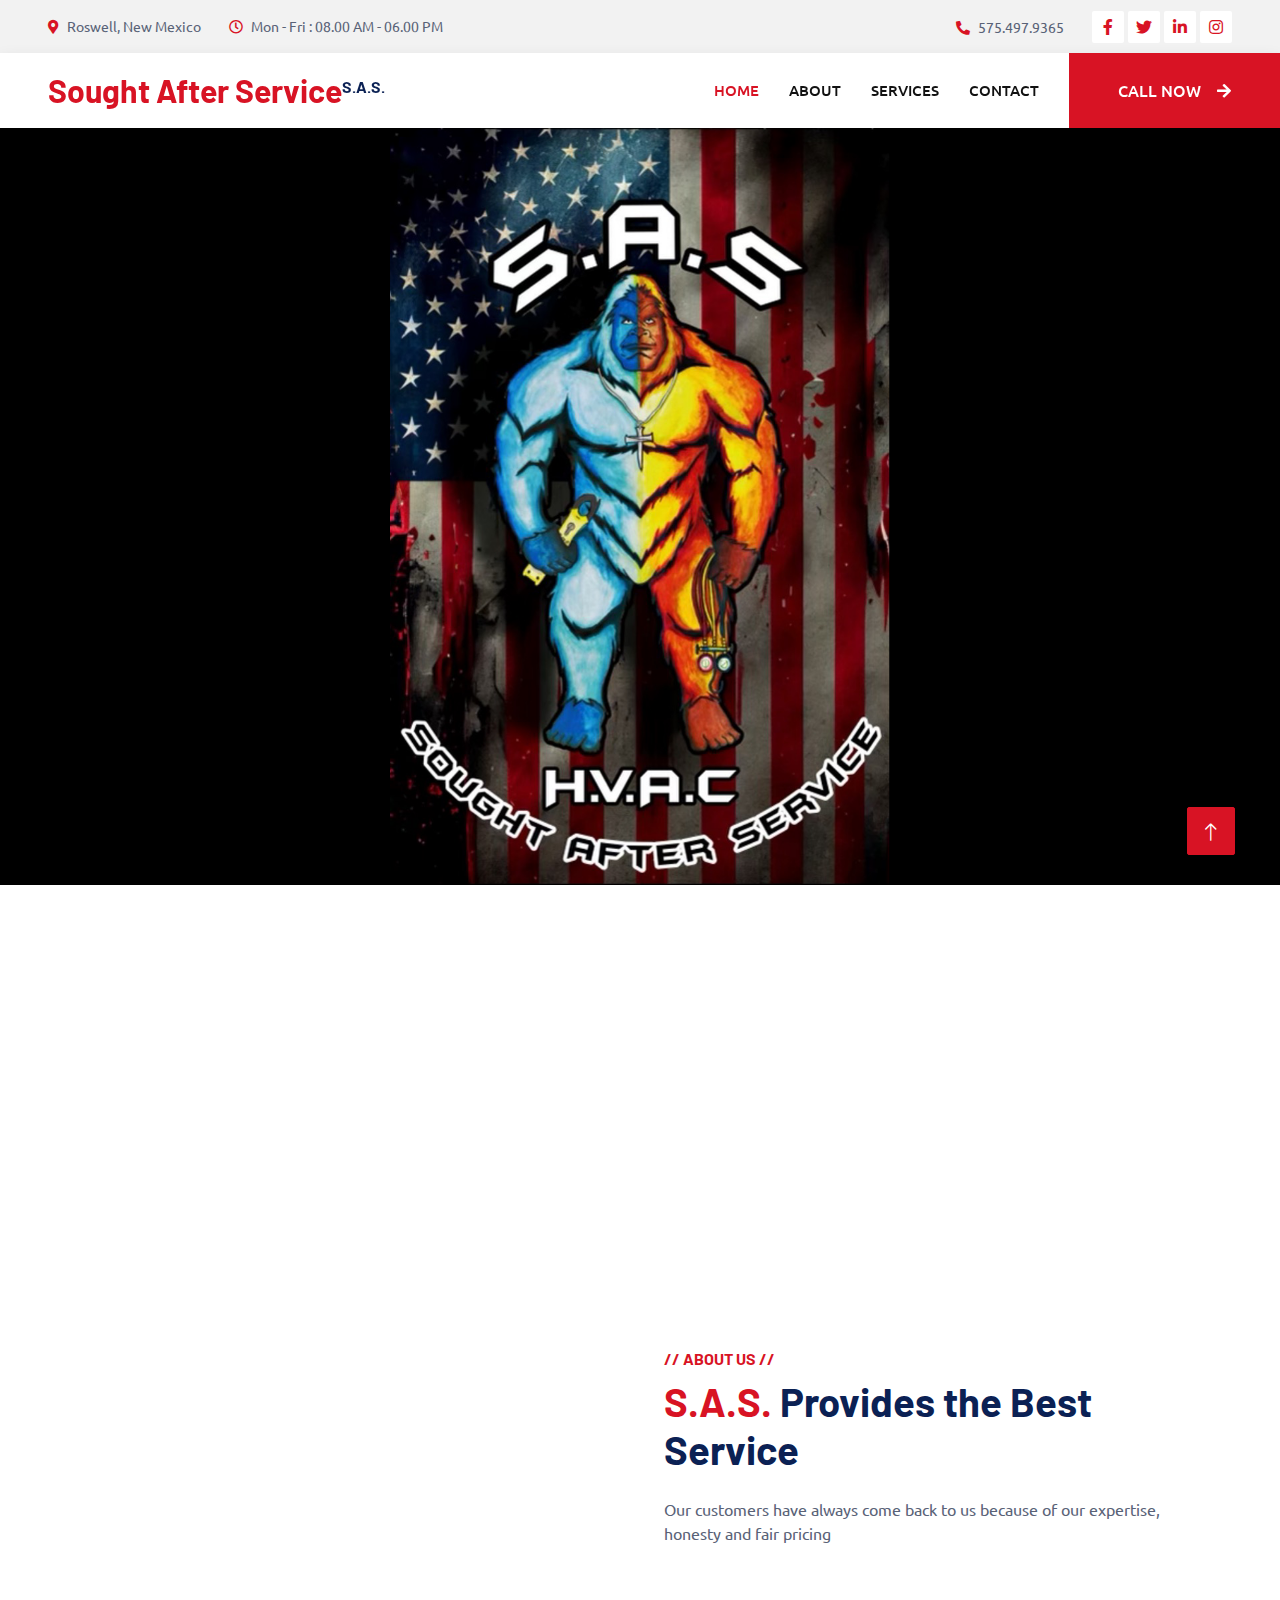
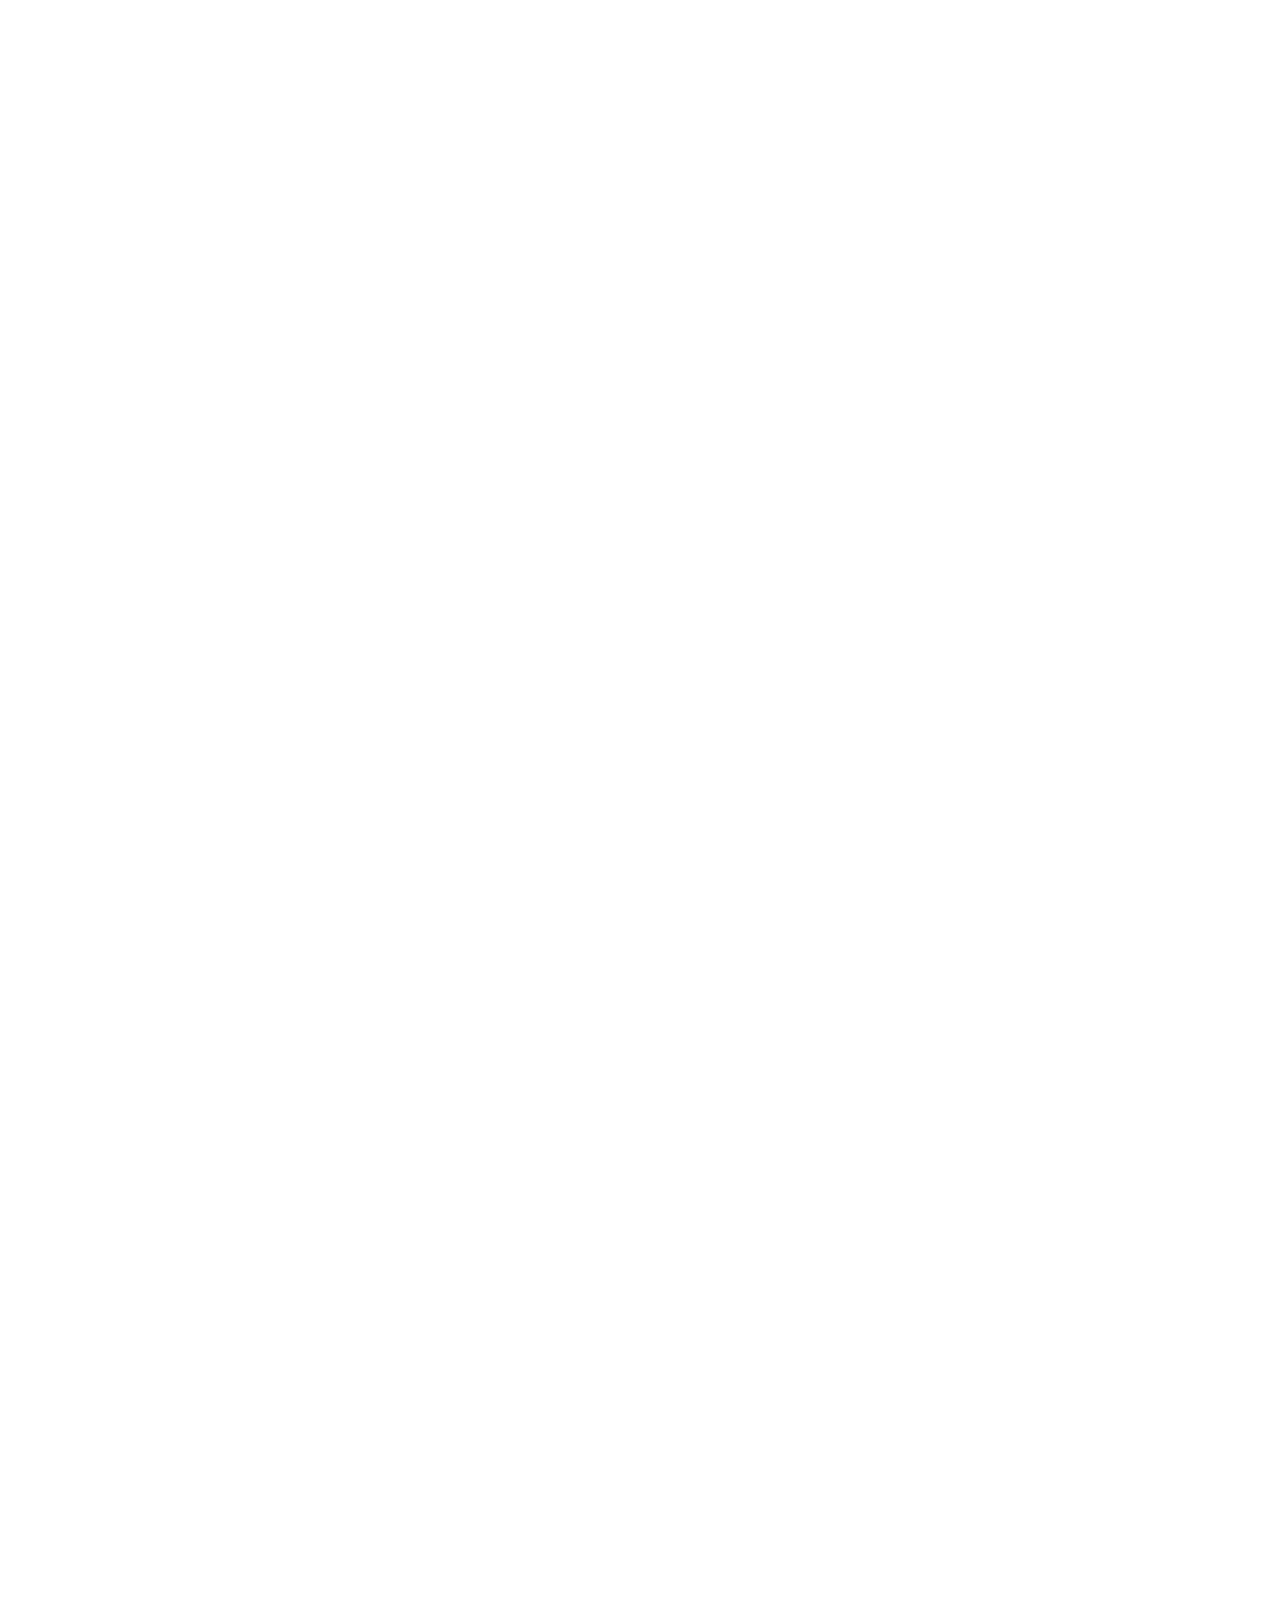
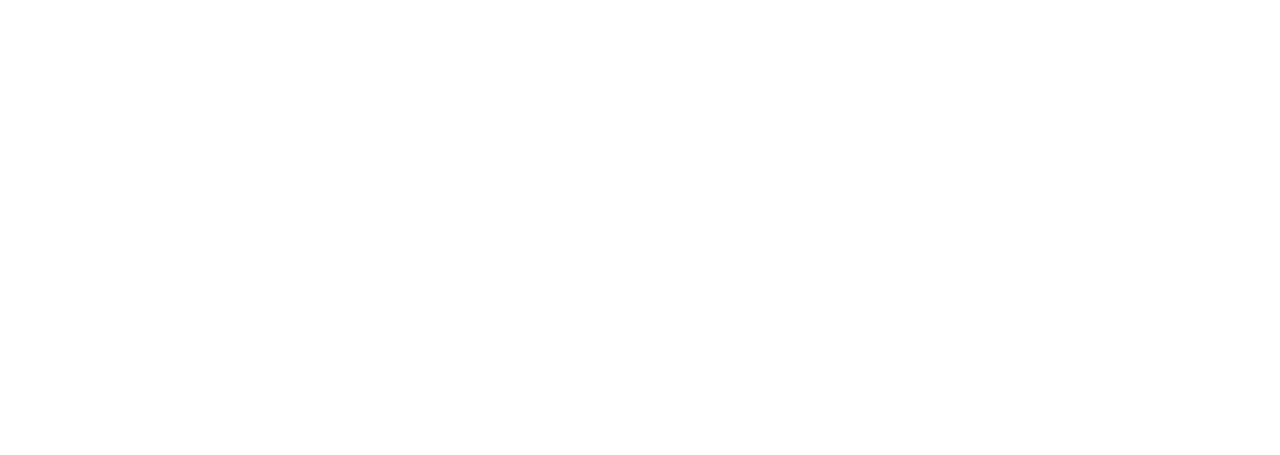
==== commit 05d24dcc: "Added phone number button" ====
--- a/index.html
+++ b/index.html
@@ -93,14 +93,11 @@
     <!-- Navbar End -->
 
     <!-- Hero Start -->
-
     <div class="position-relative pb-5">
-        <img class="img-fluid d-flex d-md-none" src="./img/sasLogo.png" alt="Fiber Optic Image">
-        <img class="img-fluid d-none d-md-flex" src="./img/sasLogoLarge.png" alt="Fiber Optic Image">
-        <a href="tel:575-497-9365" class="btn btn-primary py-4 px-lg-5 d-flex d-lg-none">Call Now<i class="fa fa-arrow-right ms-3"></i></a>
-        
-    </div>
-
+        <img class="img-fluid d-flex d-md-none" src="./img/sasLogo.png" alt="S.A.S. Logo">
+        <img class="img-fluid d-none d-md-flex" src="./img/sasLogoLarge.png" alt="S.A.S. Logo">
+        <a href="tel:575-497-9365" class="btn btn-primary py-4 px-lg-5 d-flex d-lg-none">Click to Call Now<i class="fa fa-arrow-right mx-3"></i><h3 class="text-light">575.497.9365</h3></a>
+    </div>
     <!-- Hero End -->
 
     <!-- Service Start -->
@@ -195,7 +192,6 @@
                             </div>
                         </div>
                     </div>
-                    <a href="" class="btn btn-primary py-3 px-5">Read More<i class="fa fa-arrow-right ms-3"></i></a>
                 </div>
             </div>
         </div>
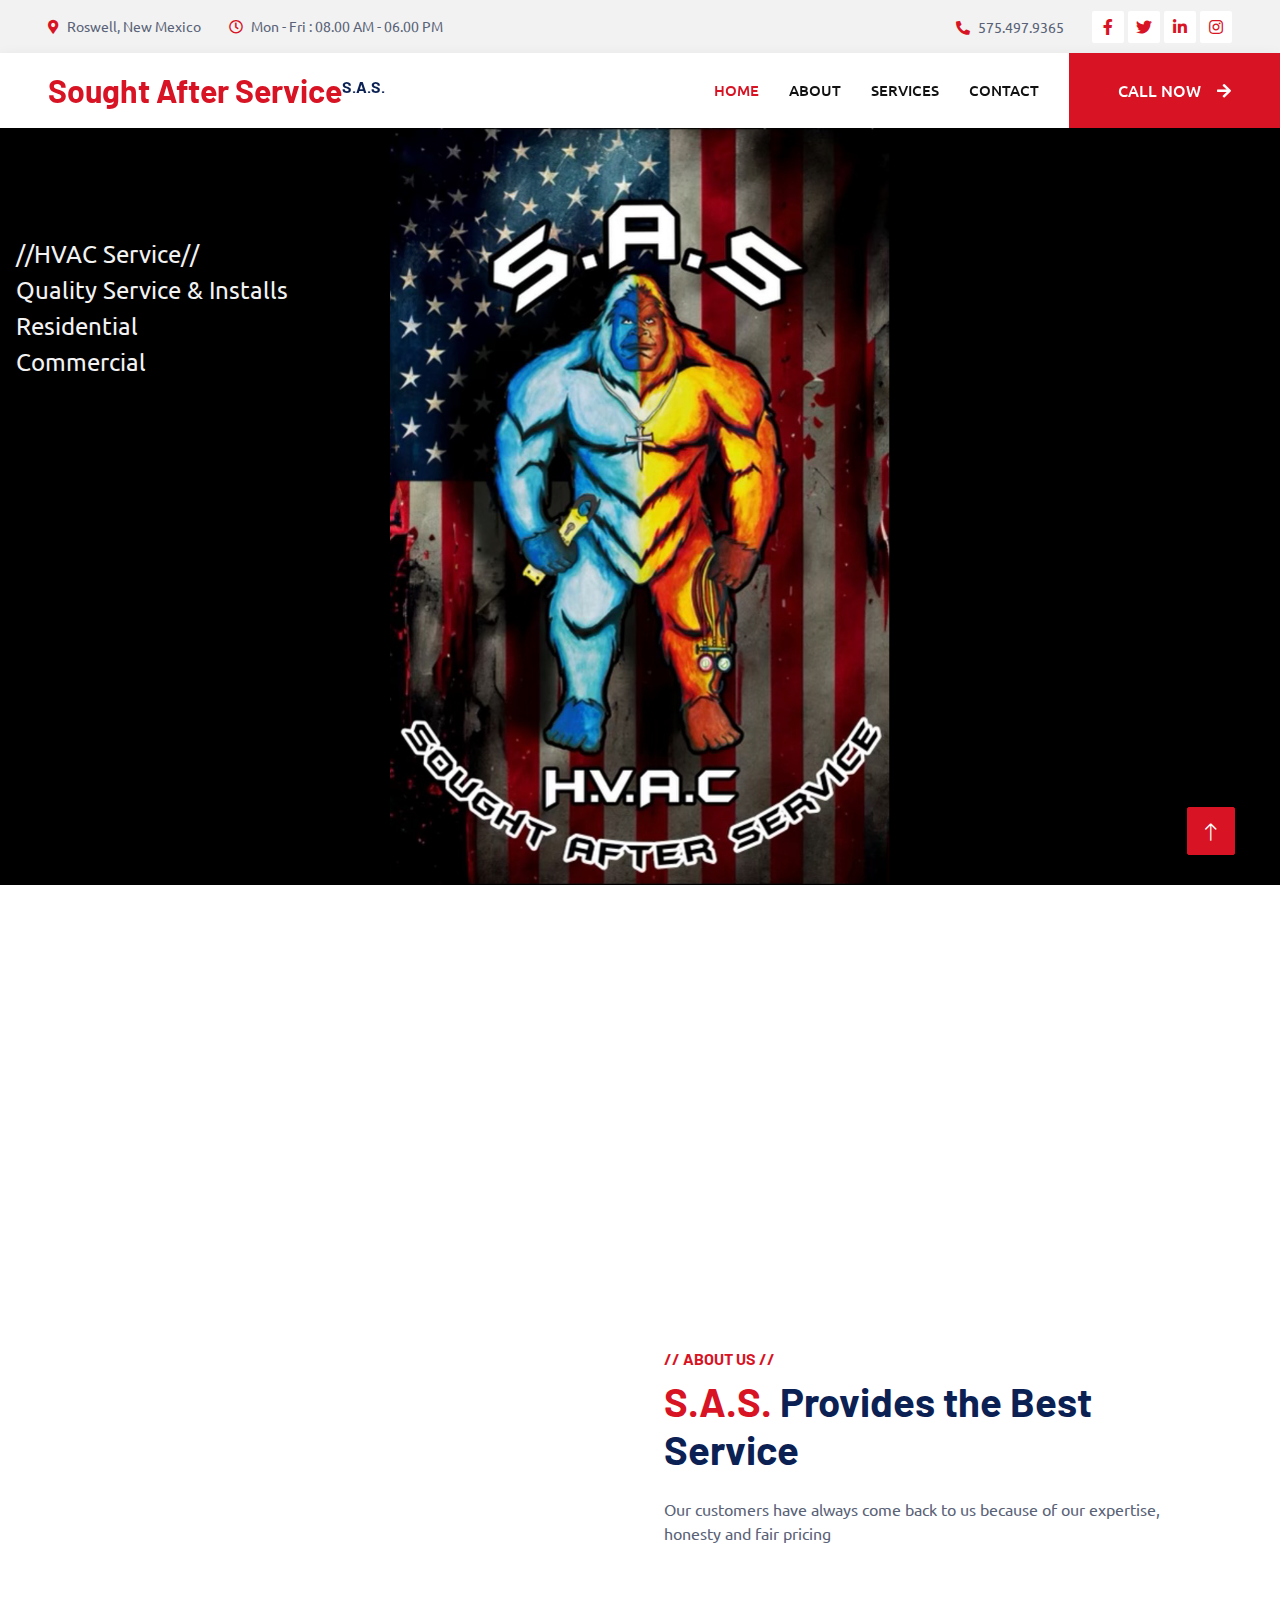
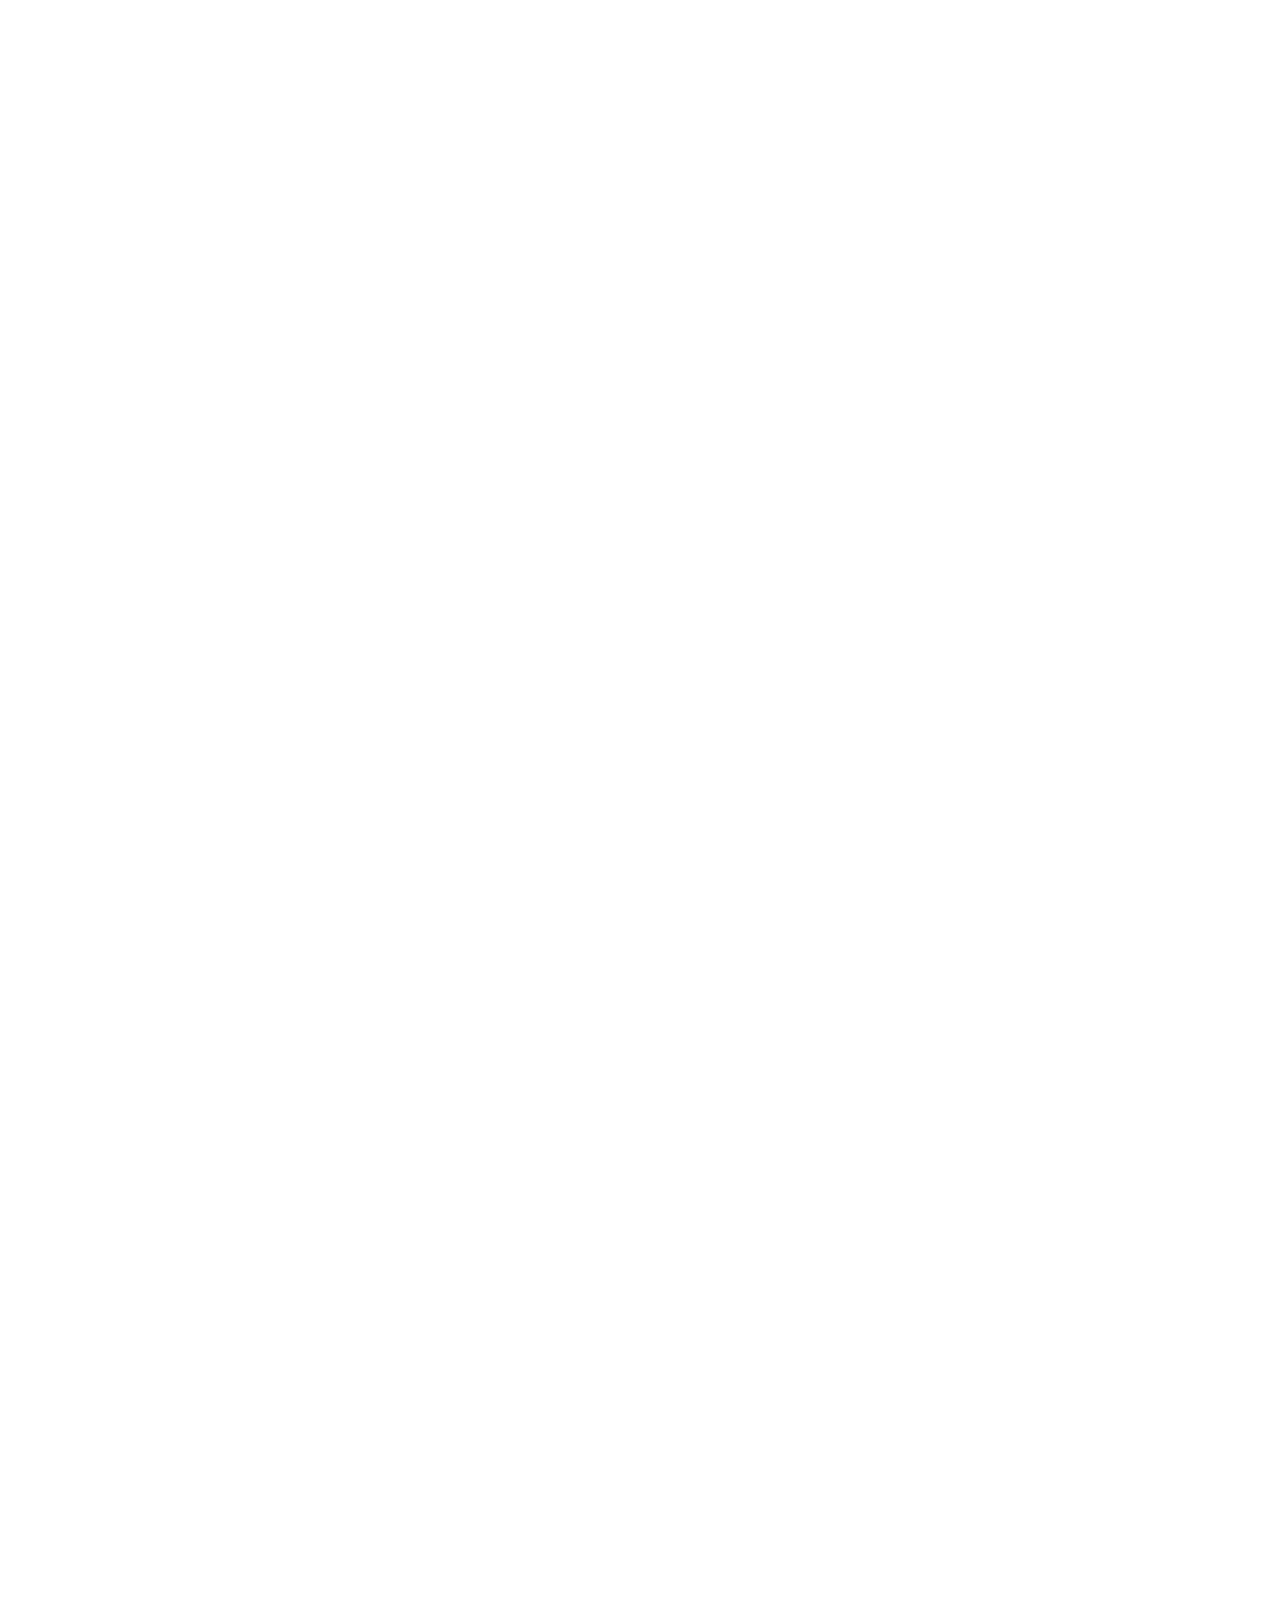
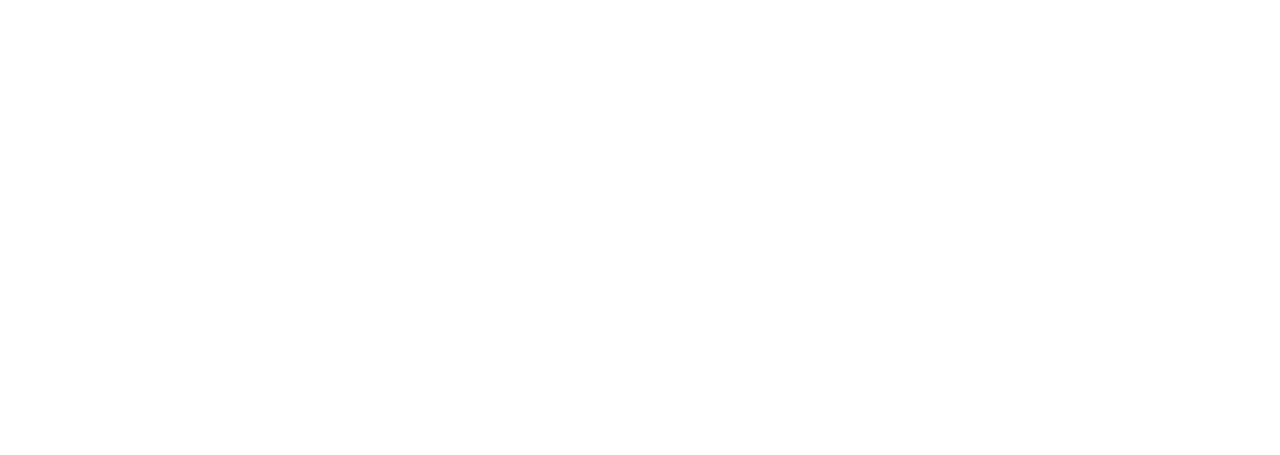
==== commit e11c559b: "Hero mobile finished" ====
--- a/index.html
+++ b/index.html
@@ -94,6 +94,13 @@
 
     <!-- Hero Start -->
     <div class="position-relative pb-5">
+        <div id="imgText2" class="d-none d-md-flex ms-3 mt-1 pt-1 pe-5">
+            <p class="fs-4 text-light">//HVAC Service//<br>  
+                Quality Service & Installs<br>       
+                Residential<br>
+                Commercial<br>
+            </p>
+        </div>
         <img class="img-fluid d-flex d-md-none" src="./img/sasLogo.png" alt="S.A.S. Logo">
         <img class="img-fluid d-none d-md-flex" src="./img/sasLogoLarge.png" alt="S.A.S. Logo">
         <a href="tel:575-497-9365" class="btn btn-primary py-4 px-lg-5 d-flex d-lg-none">Click to Call Now<i class="fa fa-arrow-right mx-3"></i><h3 class="text-light">575.497.9365</h3></a>
--- a/css/style.css
+++ b/css/style.css
@@ -192,6 +192,11 @@
     color: var(--light);
 }
 
+/*** Hero ***/
+#imgText2 {
+    position: absolute;
+    top: 100px;
+}
 
 /*** Facts ***/
 .fact {
